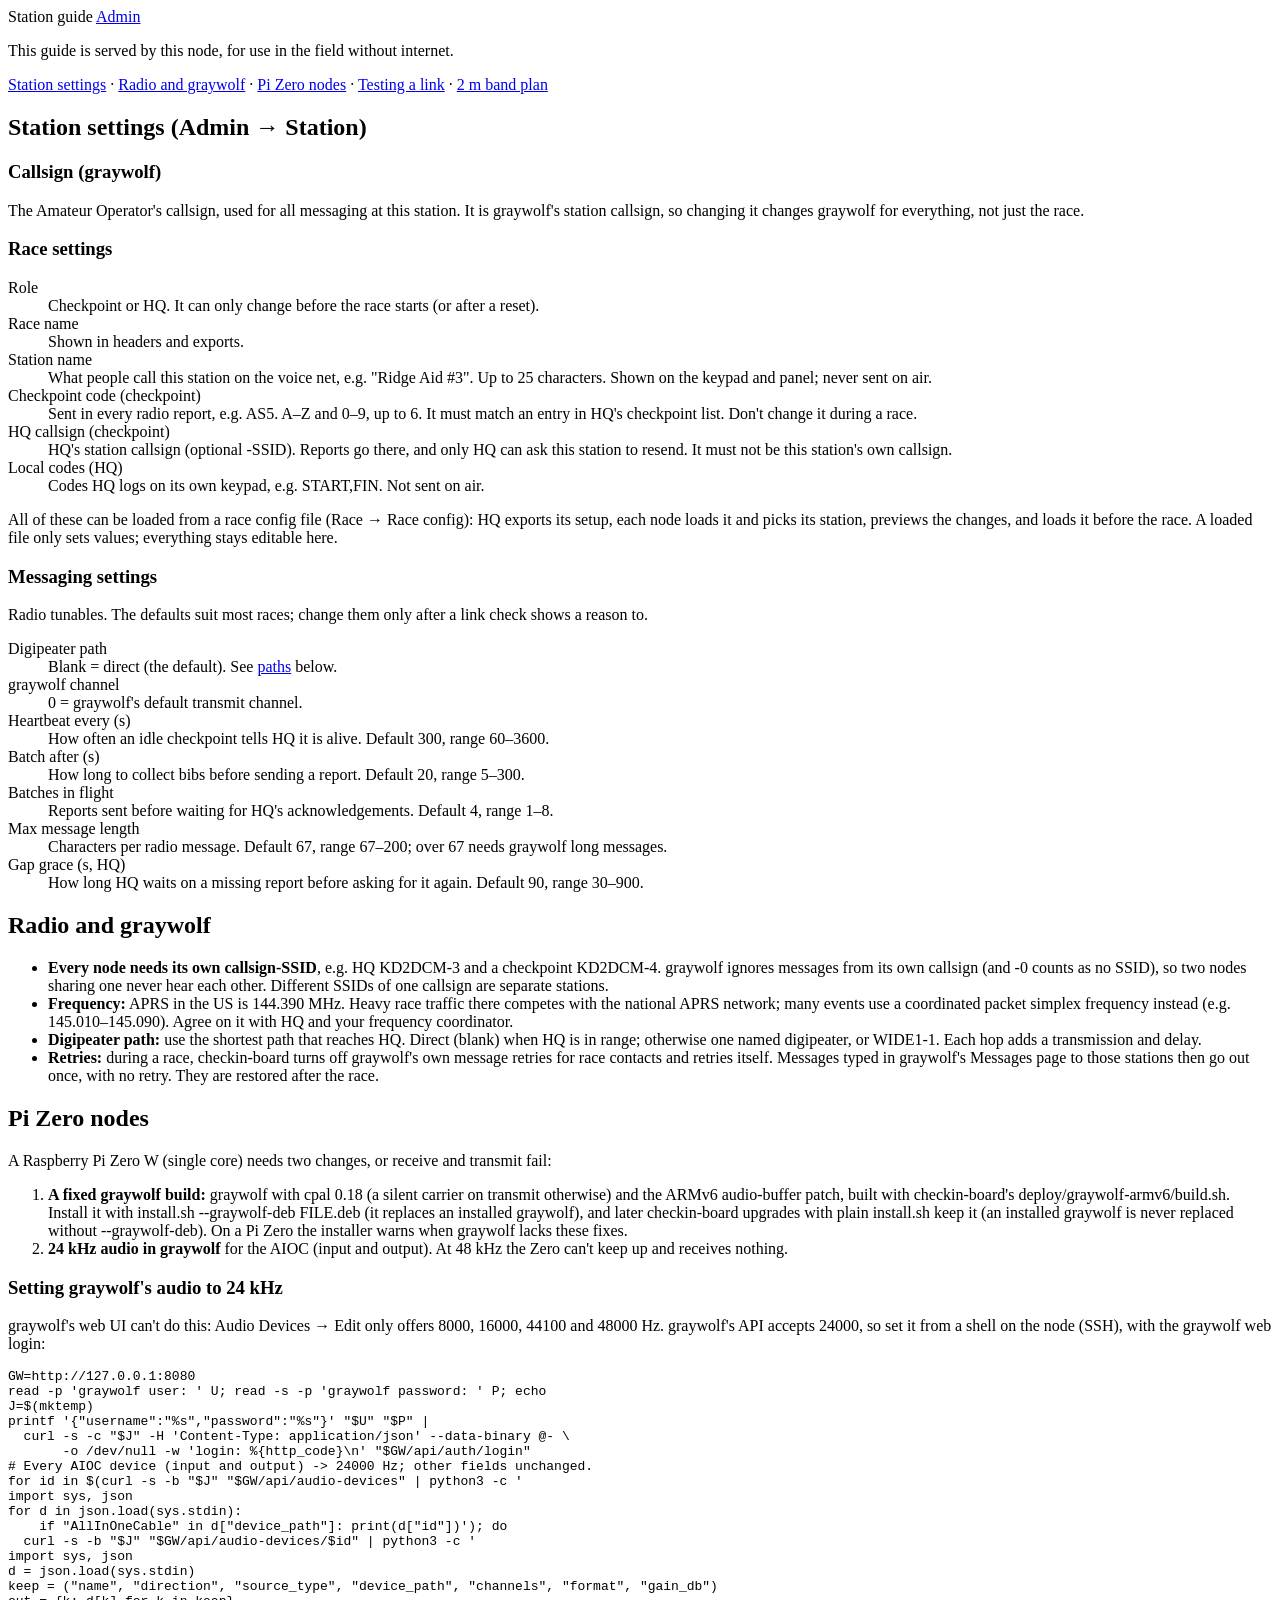
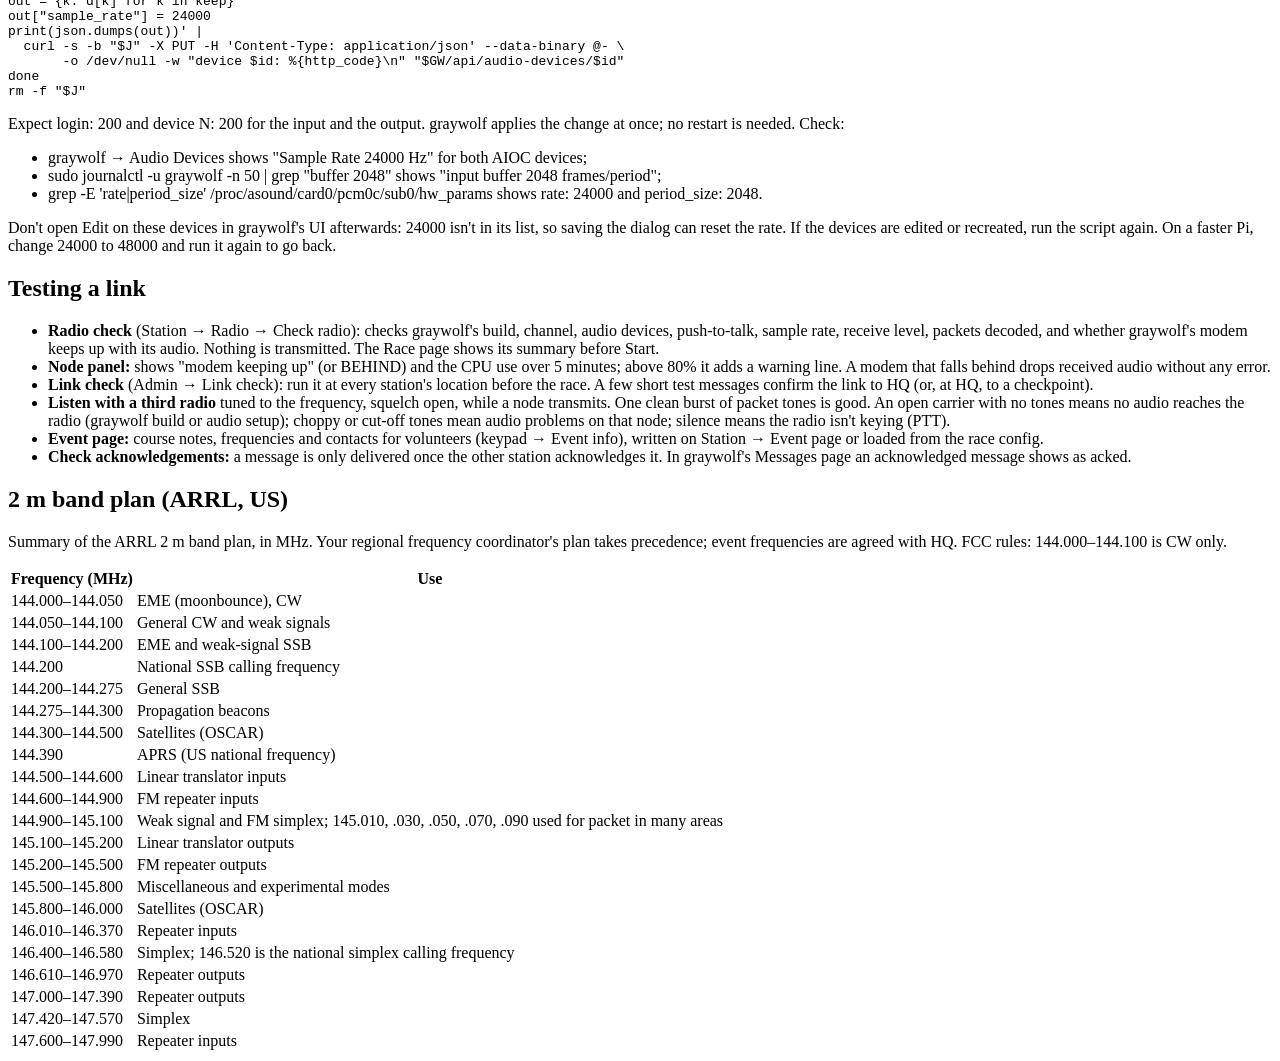
==== internal/web/guide/guide.html @ be9a05e0 "feat: phase 12a — race config files, event page, graywolf config One JSON file per race (docs/specs/" ====
<!doctype html>
<html lang="en">
<head>
<meta charset="utf-8">
<meta name="viewport" content="width=device-width, initial-scale=1">
<link rel="icon" href="/favicon.svg" type="image/svg+xml">
<title>Station guide · checkin-board</title>
<link rel="stylesheet" href="/css/app.css">
</head>
<body>
<header class="bar">
  <span class="title">Station guide</span>
  <span class="spacer"></span>
  <a href="/admin.html">Admin</a>
</header>
<main class="guide">
  <p class="muted">This guide is served by this node, for use in the field without internet.</p>
  <nav class="card">
    <a href="#settings">Station settings</a> ·
    <a href="#radio">Radio and graywolf</a> ·
    <a href="#pizero">Pi Zero nodes</a> ·
    <a href="#testing">Testing a link</a> ·
    <a href="#bandplan">2 m band plan</a>
  </nav>

  <section id="settings">
    <h2>Station settings (Admin → Station)</h2>
    <h3>Callsign (graywolf)</h3>
    <p>The Amateur Operator's callsign, used for all messaging at this station. It is graywolf's
      station callsign, so changing it changes graywolf for everything, not just the race.</p>
    <h3>Race settings</h3>
    <dl>
      <dt>Role</dt><dd>Checkpoint or HQ. It can only change before the race starts (or after a reset).</dd>
      <dt>Race name</dt><dd>Shown in headers and exports.</dd>
      <dt>Station name</dt><dd>What people call this station on the voice net, e.g. "Ridge Aid #3".
        Up to 25 characters. Shown on the keypad and panel; never sent on air.</dd>
      <dt>Checkpoint code (checkpoint)</dt><dd>Sent in every radio report, e.g. AS5. A–Z and 0–9, up to 6.
        It must match an entry in HQ's checkpoint list. Don't change it during a race.</dd>
      <dt>HQ callsign (checkpoint)</dt><dd>HQ's station callsign (optional -SSID). Reports go there, and only
        HQ can ask this station to resend. It must not be this station's own callsign.</dd>
      <dt>Local codes (HQ)</dt><dd>Codes HQ logs on its own keypad, e.g. START,FIN. Not sent on air.</dd>
    </dl>
    <p>All of these can be loaded from a race config file (Race → Race config): HQ exports its setup,
      each node loads it and picks its station, previews the changes, and loads it before the race. A
      loaded file only sets values; everything stays editable here.</p>
    <h3>Messaging settings</h3>
    <p>Radio tunables. The defaults suit most races; change them only after a link check shows a reason to.</p>
    <dl>
      <dt>Digipeater path</dt><dd>Blank = direct (the default). See <a href="#radio">paths</a> below.</dd>
      <dt>graywolf channel</dt><dd>0 = graywolf's default transmit channel.</dd>
      <dt>Heartbeat every (s)</dt><dd>How often an idle checkpoint tells HQ it is alive. Default 300, range 60–3600.</dd>
      <dt>Batch after (s)</dt><dd>How long to collect bibs before sending a report. Default 20, range 5–300.</dd>
      <dt>Batches in flight</dt><dd>Reports sent before waiting for HQ's acknowledgements. Default 4, range 1–8.</dd>
      <dt>Max message length</dt><dd>Characters per radio message. Default 67, range 67–200; over 67 needs graywolf long messages.</dd>
      <dt>Gap grace (s, HQ)</dt><dd>How long HQ waits on a missing report before asking for it again. Default 90, range 30–900.</dd>
    </dl>
  </section>

  <section id="radio">
    <h2>Radio and graywolf</h2>
    <ul>
      <li><strong>Every node needs its own callsign-SSID</strong>, e.g. HQ KD2DCM-3 and a checkpoint
        KD2DCM-4. graywolf ignores messages from its own callsign (and -0 counts as no SSID), so two
        nodes sharing one never hear each other. Different SSIDs of one callsign are separate stations.</li>
      <li><strong>Frequency:</strong> APRS in the US is 144.390 MHz. Heavy race traffic there competes with
        the national APRS network; many events use a coordinated packet simplex frequency instead
        (e.g. 145.010–145.090). Agree on it with HQ and your frequency coordinator.</li>
      <li><strong>Digipeater path:</strong> use the shortest path that reaches HQ. Direct (blank) when HQ is
        in range; otherwise one named digipeater, or WIDE1-1. Each hop adds a transmission and delay.</li>
      <li><strong>Retries:</strong> during a race, checkin-board turns off graywolf's own message retries for
        race contacts and retries itself. Messages typed in graywolf's Messages page to those stations
        then go out once, with no retry. They are restored after the race.</li>
    </ul>
  </section>

  <section id="pizero">
    <h2>Pi Zero nodes</h2>
    <p>A Raspberry Pi Zero W (single core) needs two changes, or receive and transmit fail:</p>
    <ol>
      <li><strong>A fixed graywolf build:</strong> graywolf with cpal 0.18 (a silent carrier on transmit
        otherwise) and the ARMv6 audio-buffer patch, built with checkin-board's
        <span class="mono">deploy/graywolf-armv6/build.sh</span>. Install it with
        <span class="mono">install.sh --graywolf-deb FILE.deb</span> (it replaces an installed graywolf),
        and later checkin-board upgrades with plain <span class="mono">install.sh</span> keep it (an installed
        graywolf is never replaced without <span class="mono">--graywolf-deb</span>). On a Pi Zero the installer
        warns when graywolf lacks these fixes.</li>
      <li><strong>24 kHz audio in graywolf</strong> for the AIOC (input and output). At 48 kHz the Zero
        can't keep up and receives nothing.</li>
    </ol>
    <h3>Setting graywolf's audio to 24 kHz</h3>
    <p>graywolf's web UI can't do this: Audio Devices → Edit only offers 8000, 16000, 44100 and 48000 Hz.
      graywolf's API accepts 24000, so set it from a shell on the node (SSH), with the graywolf web login:</p>
    <pre class="mono">GW=http://127.0.0.1:8080
read -p &#x27;graywolf user: &#x27; U; read -s -p &#x27;graywolf password: &#x27; P; echo
J=$(mktemp)
printf &#x27;{&quot;username&quot;:&quot;%s&quot;,&quot;password&quot;:&quot;%s&quot;}&#x27; &quot;$U&quot; &quot;$P&quot; |
  curl -s -c &quot;$J&quot; -H &#x27;Content-Type: application/json&#x27; --data-binary @- \
       -o /dev/null -w &#x27;login: %{http_code}\n&#x27; &quot;$GW/api/auth/login&quot;
# Every AIOC device (input and output) -&gt; 24000 Hz; other fields unchanged.
for id in $(curl -s -b &quot;$J&quot; &quot;$GW/api/audio-devices&quot; | python3 -c &#x27;
import sys, json
for d in json.load(sys.stdin):
    if &quot;AllInOneCable&quot; in d[&quot;device_path&quot;]: print(d[&quot;id&quot;])&#x27;); do
  curl -s -b &quot;$J&quot; &quot;$GW/api/audio-devices/$id&quot; | python3 -c &#x27;
import sys, json
d = json.load(sys.stdin)
keep = (&quot;name&quot;, &quot;direction&quot;, &quot;source_type&quot;, &quot;device_path&quot;, &quot;channels&quot;, &quot;format&quot;, &quot;gain_db&quot;)
out = {k: d[k] for k in keep}
out[&quot;sample_rate&quot;] = 24000
print(json.dumps(out))&#x27; |
  curl -s -b &quot;$J&quot; -X PUT -H &#x27;Content-Type: application/json&#x27; --data-binary @- \
       -o /dev/null -w &quot;device $id: %{http_code}\n&quot; &quot;$GW/api/audio-devices/$id&quot;
done
rm -f &quot;$J&quot;</pre>
    <p>Expect <span class="mono">login: 200</span> and <span class="mono">device N: 200</span> for the input
      and the output. graywolf applies the change at once; no restart is needed. Check:</p>
    <ul>
      <li>graywolf → Audio Devices shows "Sample Rate 24000 Hz" for both AIOC devices;</li>
      <li><span class="mono">sudo journalctl -u graywolf -n 50 | grep "buffer 2048"</span> shows
        "input buffer 2048 frames/period";</li>
      <li><span class="mono">grep -E 'rate|period_size' /proc/asound/card0/pcm0c/sub0/hw_params</span> shows
        <span class="mono">rate: 24000</span> and <span class="mono">period_size: 2048</span>.</li>
    </ul>
    <p class="banner warn">Don't open Edit on these devices in graywolf's UI afterwards: 24000 isn't in its
      list, so saving the dialog can reset the rate. If the devices are edited or recreated, run the
      script again. On a faster Pi, change 24000 to 48000 and run it again to go back.</p>
  </section>

  <section id="testing">
    <h2>Testing a link</h2>
    <ul>
      <li><strong>Radio check</strong> (Station → Radio → Check radio): checks graywolf's build, channel,
        audio devices, push-to-talk, sample rate, receive level, packets decoded, and whether graywolf's
        modem keeps up with its audio. Nothing is transmitted. The Race page shows its summary before Start.</li>
      <li><strong>Node panel:</strong> shows "modem keeping up" (or BEHIND) and the CPU use over 5
        minutes; above 80% it adds a warning line. A modem that falls behind drops received audio
        without any error.</li>
      <li><strong>Link check</strong> (Admin → Link check): run it at every station's location before the
        race. A few short test messages confirm the link to HQ (or, at HQ, to a checkpoint).</li>
      <li><strong>Listen with a third radio</strong> tuned to the frequency, squelch open, while a node
        transmits. One clean burst of packet tones is good. An open carrier with no tones means no
        audio reaches the radio (graywolf build or audio setup); choppy or cut-off tones mean audio
        problems on that node; silence means the radio isn't keying (PTT).</li>
      <li><strong>Event page:</strong> course notes, frequencies and contacts for volunteers (keypad →
        Event info), written on Station → Event page or loaded from the race config.</li>
      <li><strong>Check acknowledgements:</strong> a message is only delivered once the other station
        acknowledges it. In graywolf's Messages page an acknowledged message shows as acked.</li>
    </ul>
  </section>

  <section id="bandplan">
    <h2>2 m band plan (ARRL, US)</h2>
    <p class="muted">Summary of the ARRL 2 m band plan, in MHz. Your regional frequency coordinator's plan
      takes precedence; event frequencies are agreed with HQ. FCC rules: 144.000–144.100 is CW only.</p>
    <div class="scroll">
    <table>
      <thead><tr><th>Frequency (MHz)</th><th>Use</th></tr></thead>
      <tbody>
        <tr><td class="mono">144.000–144.050</td><td>EME (moonbounce), CW</td></tr>
        <tr><td class="mono">144.050–144.100</td><td>General CW and weak signals</td></tr>
        <tr><td class="mono">144.100–144.200</td><td>EME and weak-signal SSB</td></tr>
        <tr><td class="mono">144.200</td><td>National SSB calling frequency</td></tr>
        <tr><td class="mono">144.200–144.275</td><td>General SSB</td></tr>
        <tr><td class="mono">144.275–144.300</td><td>Propagation beacons</td></tr>
        <tr><td class="mono">144.300–144.500</td><td>Satellites (OSCAR)</td></tr>
        <tr><td class="mono">144.390</td><td>APRS (US national frequency)</td></tr>
        <tr><td class="mono">144.500–144.600</td><td>Linear translator inputs</td></tr>
        <tr><td class="mono">144.600–144.900</td><td>FM repeater inputs</td></tr>
        <tr><td class="mono">144.900–145.100</td><td>Weak signal and FM simplex; 145.010, .030, .050, .070, .090 used for packet in many areas</td></tr>
        <tr><td class="mono">145.100–145.200</td><td>Linear translator outputs</td></tr>
        <tr><td class="mono">145.200–145.500</td><td>FM repeater outputs</td></tr>
        <tr><td class="mono">145.500–145.800</td><td>Miscellaneous and experimental modes</td></tr>
        <tr><td class="mono">145.800–146.000</td><td>Satellites (OSCAR)</td></tr>
        <tr><td class="mono">146.010–146.370</td><td>Repeater inputs</td></tr>
        <tr><td class="mono">146.400–146.580</td><td>Simplex; 146.520 is the national simplex calling frequency</td></tr>
        <tr><td class="mono">146.610–146.970</td><td>Repeater outputs</td></tr>
        <tr><td class="mono">147.000–147.390</td><td>Repeater outputs</td></tr>
        <tr><td class="mono">147.420–147.570</td><td>Simplex</td></tr>
        <tr><td class="mono">147.600–147.990</td><td>Repeater inputs</td></tr>
      </tbody>
    </table>
    </div>
  </section>
</main>
</body>
</html>
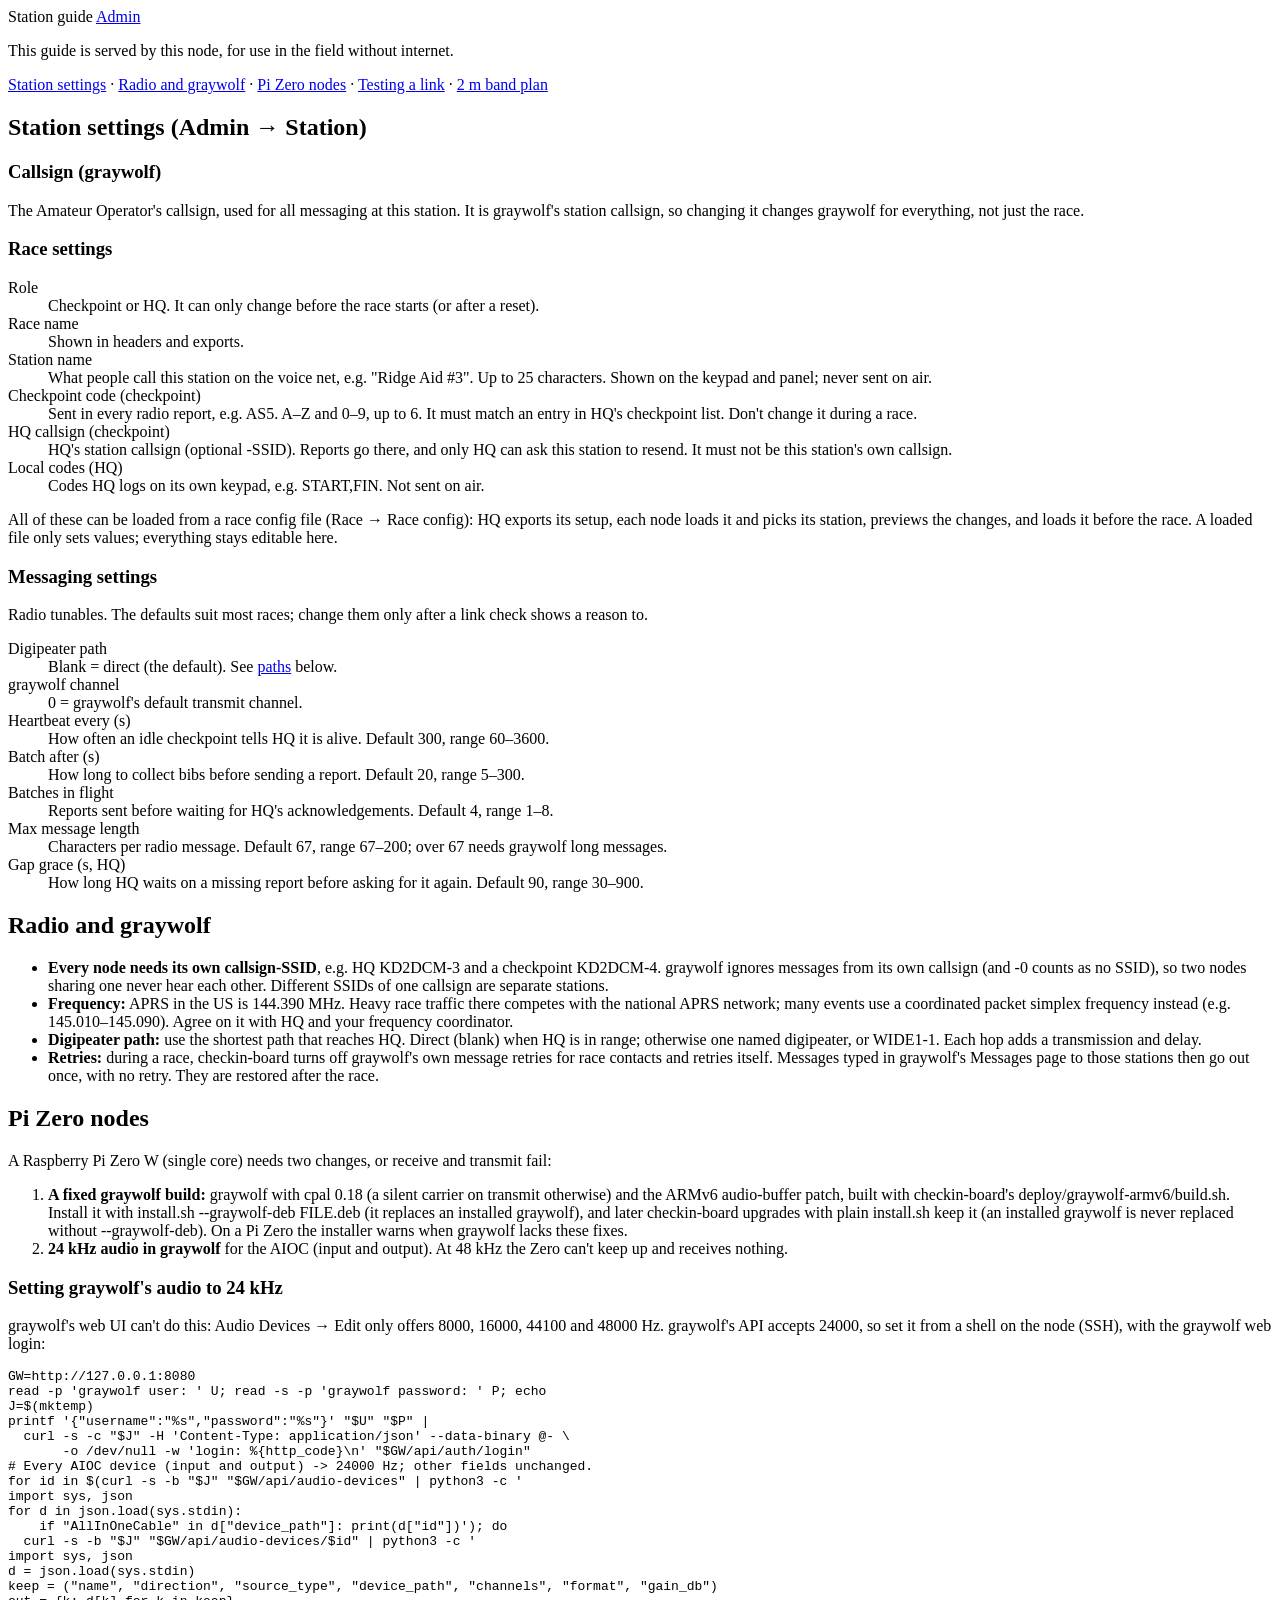
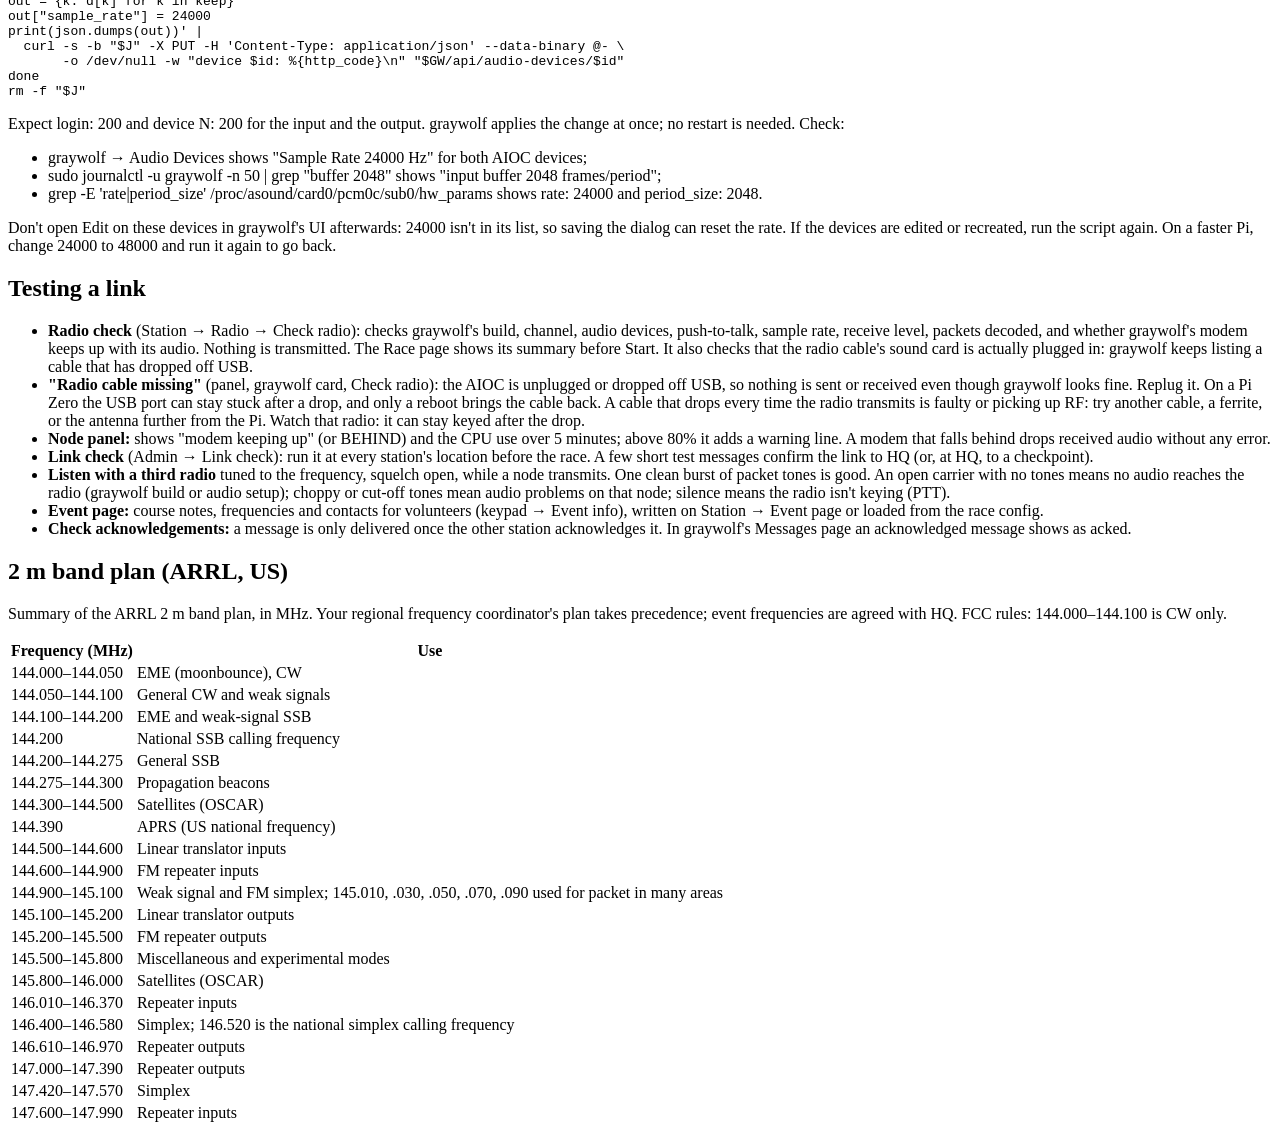
==== commit c8996430: "fix: radio check detects a missing radio cable Field test 2026-10-11: 10.0.1.183's AIOC dropped off " ====
--- a/internal/web/guide/guide.html
+++ b/internal/web/guide/guide.html
@@ -131,7 +131,14 @@
     <ul>
       <li><strong>Radio check</strong> (Station → Radio → Check radio): checks graywolf's build, channel,
         audio devices, push-to-talk, sample rate, receive level, packets decoded, and whether graywolf's
-        modem keeps up with its audio. Nothing is transmitted. The Race page shows its summary before Start.</li>
+        modem keeps up with its audio. Nothing is transmitted. The Race page shows its summary before Start.
+        It also checks that the radio cable's sound card is actually plugged in: graywolf keeps listing a
+        cable that has dropped off USB.</li>
+      <li><strong>"Radio cable missing"</strong> (panel, graywolf card, Check radio): the AIOC is unplugged
+        or dropped off USB, so nothing is sent or received even though graywolf looks fine. Replug it. On a
+        Pi Zero the USB port can stay stuck after a drop, and only a reboot brings the cable back. A cable
+        that drops every time the radio transmits is faulty or picking up RF: try another cable, a ferrite,
+        or the antenna further from the Pi. Watch that radio: it can stay keyed after the drop.</li>
       <li><strong>Node panel:</strong> shows "modem keeping up" (or BEHIND) and the CPU use over 5
         minutes; above 80% it adds a warning line. A modem that falls behind drops received audio
         without any error.</li>
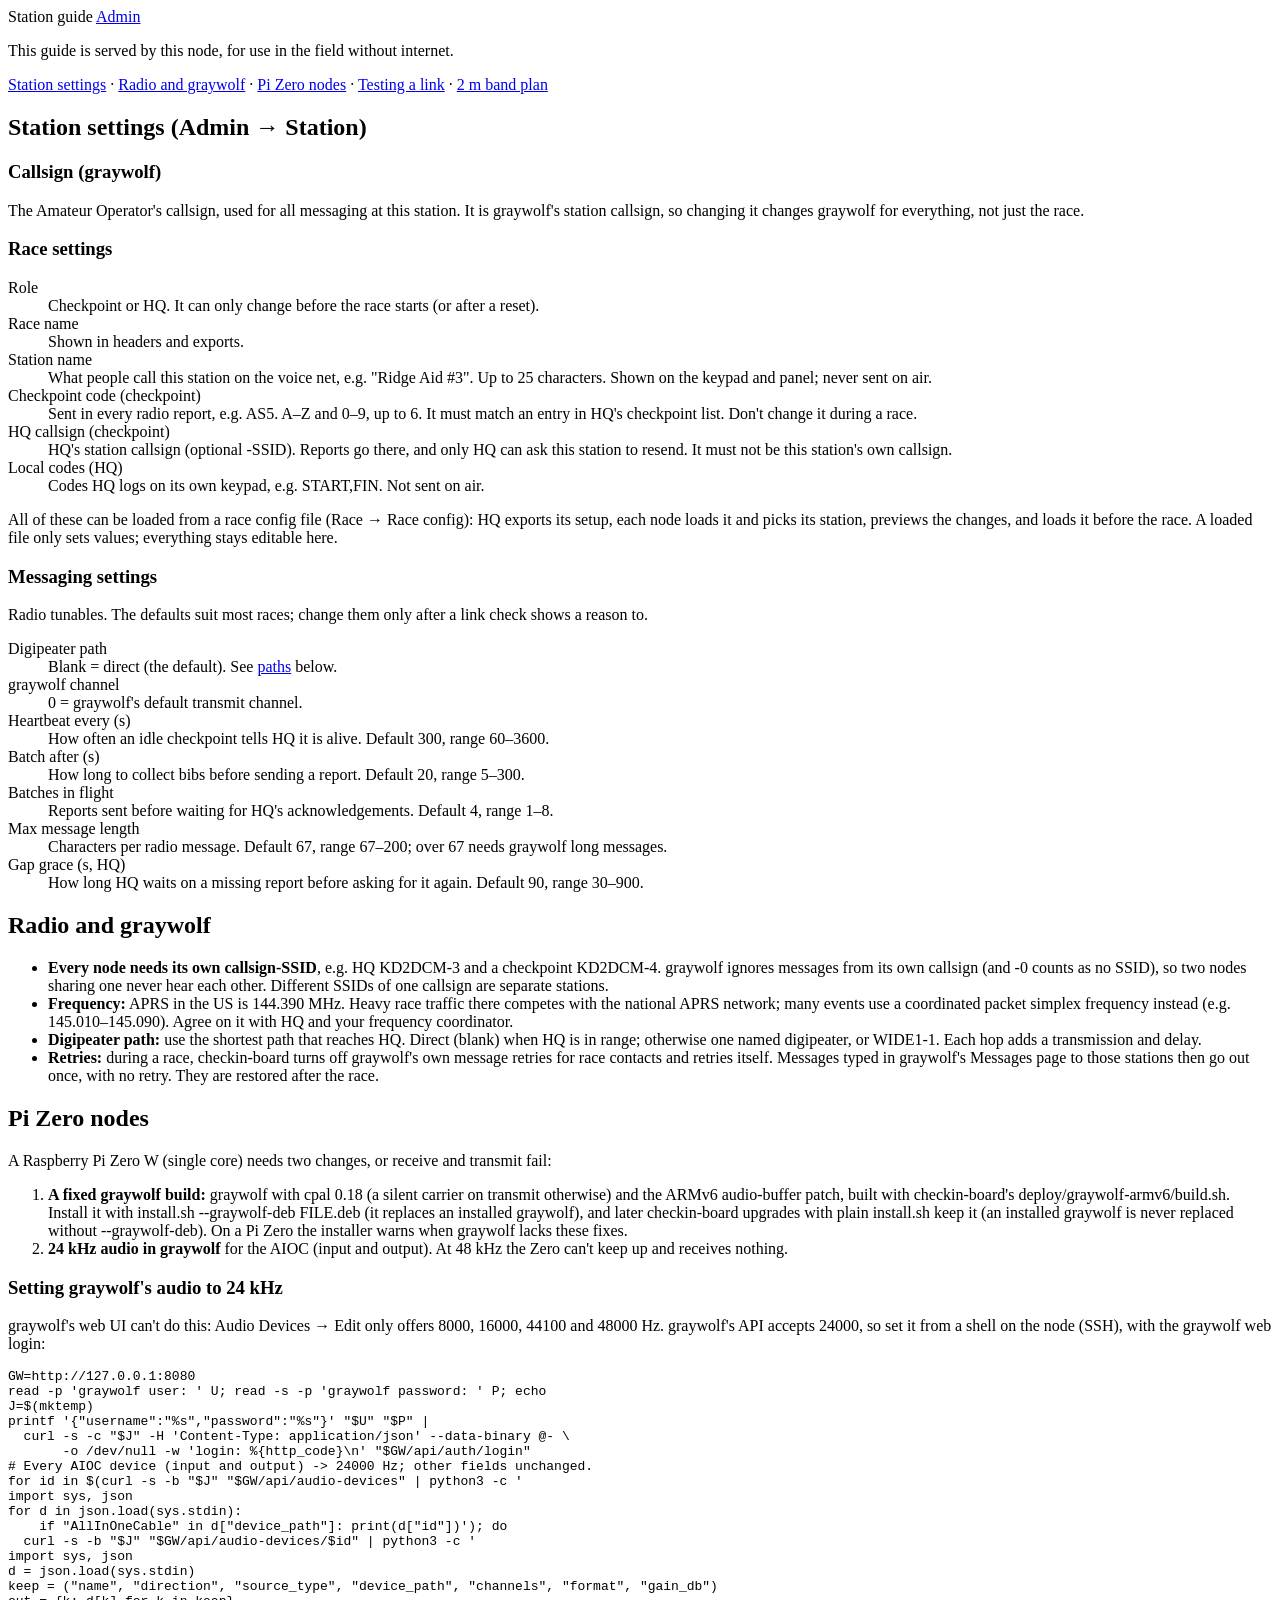
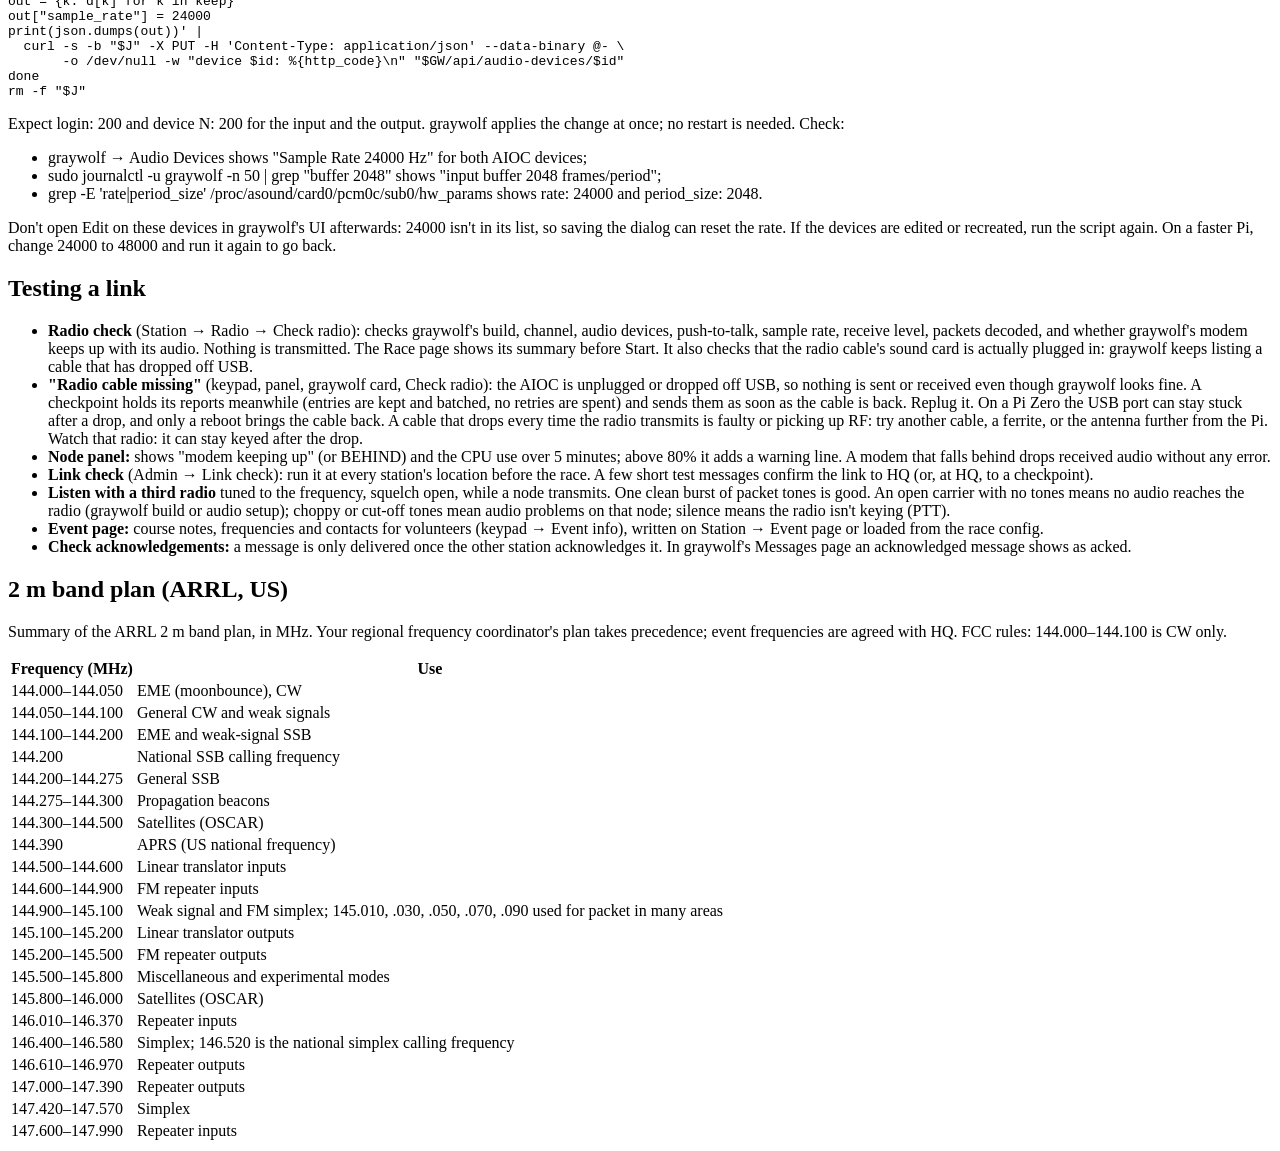
==== commit 83910771: "feat: hold checkpoint reports while the radio cable is missing Field test 2026-10-11: with 10.0.1.18" ====
--- a/internal/web/guide/guide.html
+++ b/internal/web/guide/guide.html
@@ -134,8 +134,10 @@
         modem keeps up with its audio. Nothing is transmitted. The Race page shows its summary before Start.
         It also checks that the radio cable's sound card is actually plugged in: graywolf keeps listing a
         cable that has dropped off USB.</li>
-      <li><strong>"Radio cable missing"</strong> (panel, graywolf card, Check radio): the AIOC is unplugged
-        or dropped off USB, so nothing is sent or received even though graywolf looks fine. Replug it. On a
+      <li><strong>"Radio cable missing"</strong> (keypad, panel, graywolf card, Check radio): the AIOC is
+        unplugged or dropped off USB, so nothing is sent or received even though graywolf looks fine. A
+        checkpoint holds its reports meanwhile (entries are kept and batched, no retries are spent) and sends
+        them as soon as the cable is back. Replug it. On a
         Pi Zero the USB port can stay stuck after a drop, and only a reboot brings the cable back. A cable
         that drops every time the radio transmits is faulty or picking up RF: try another cable, a ferrite,
         or the antenna further from the Pi. Watch that radio: it can stay keyed after the drop.</li>
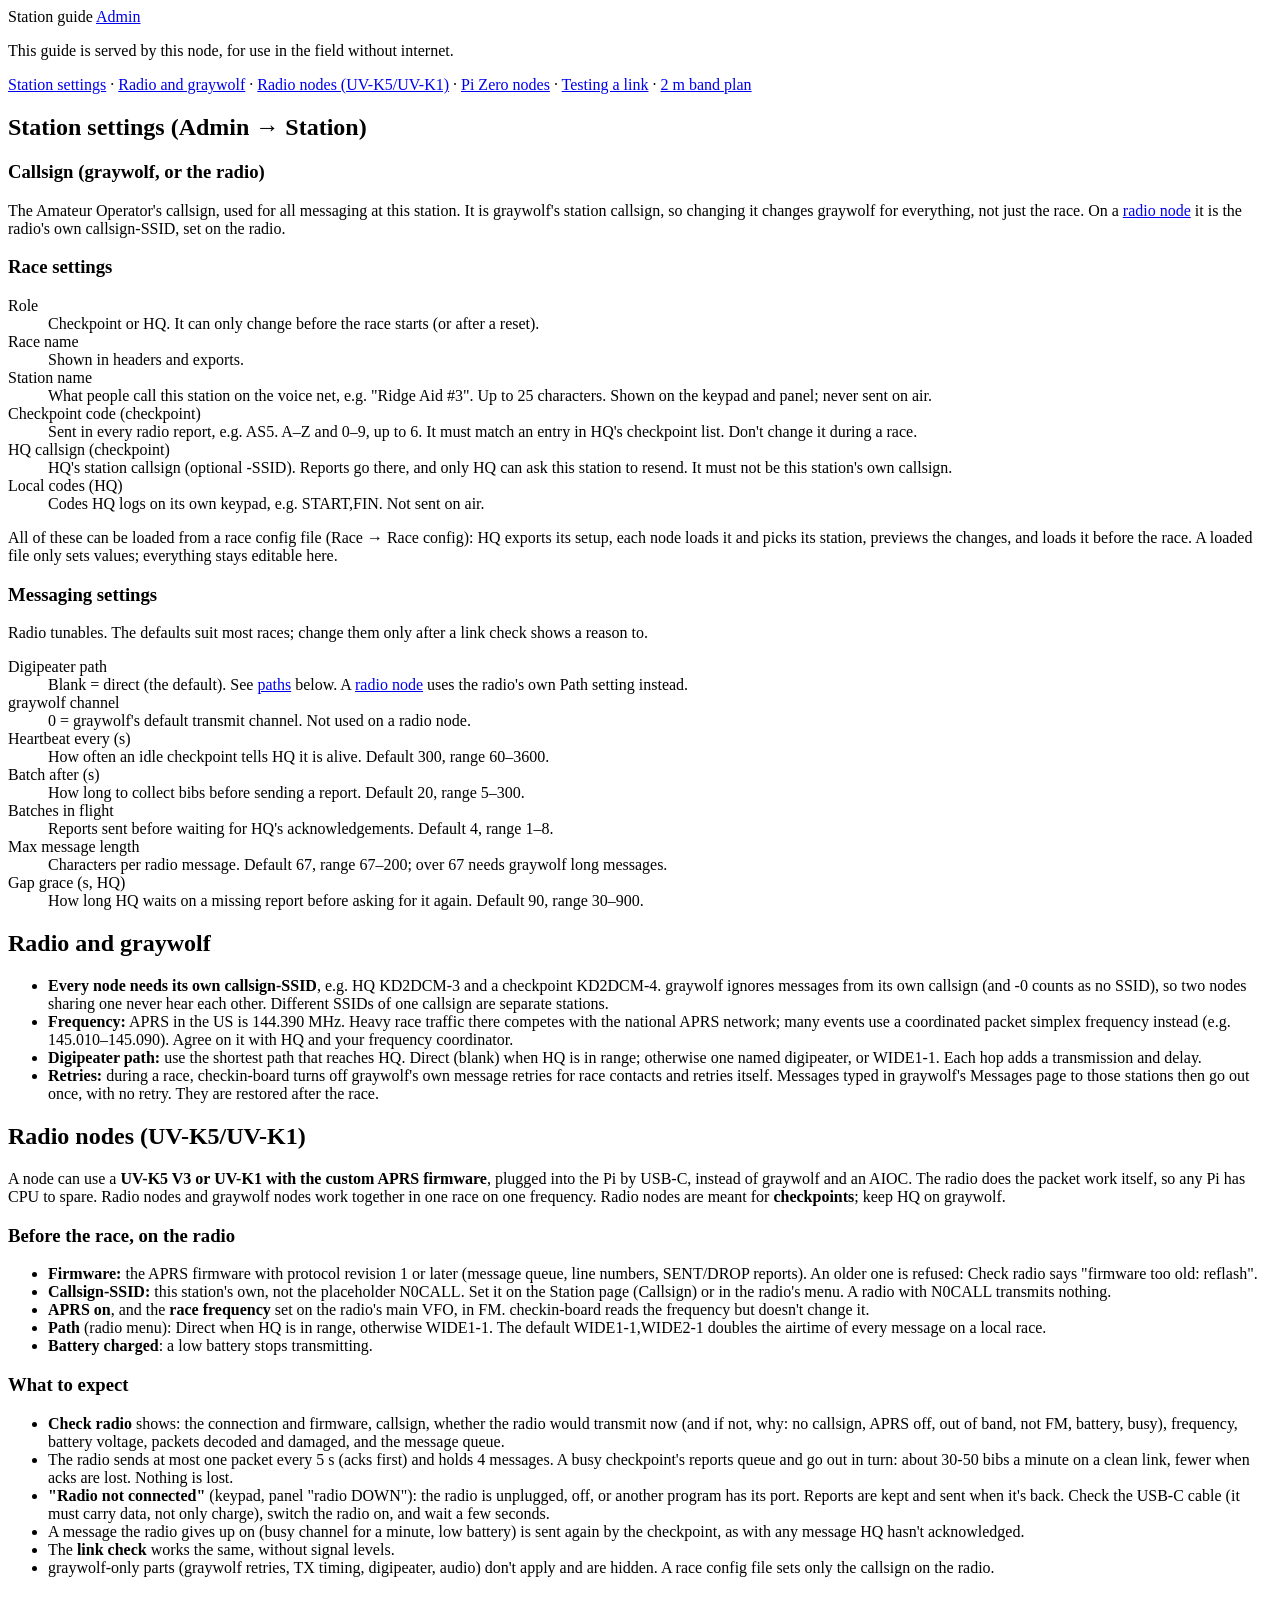
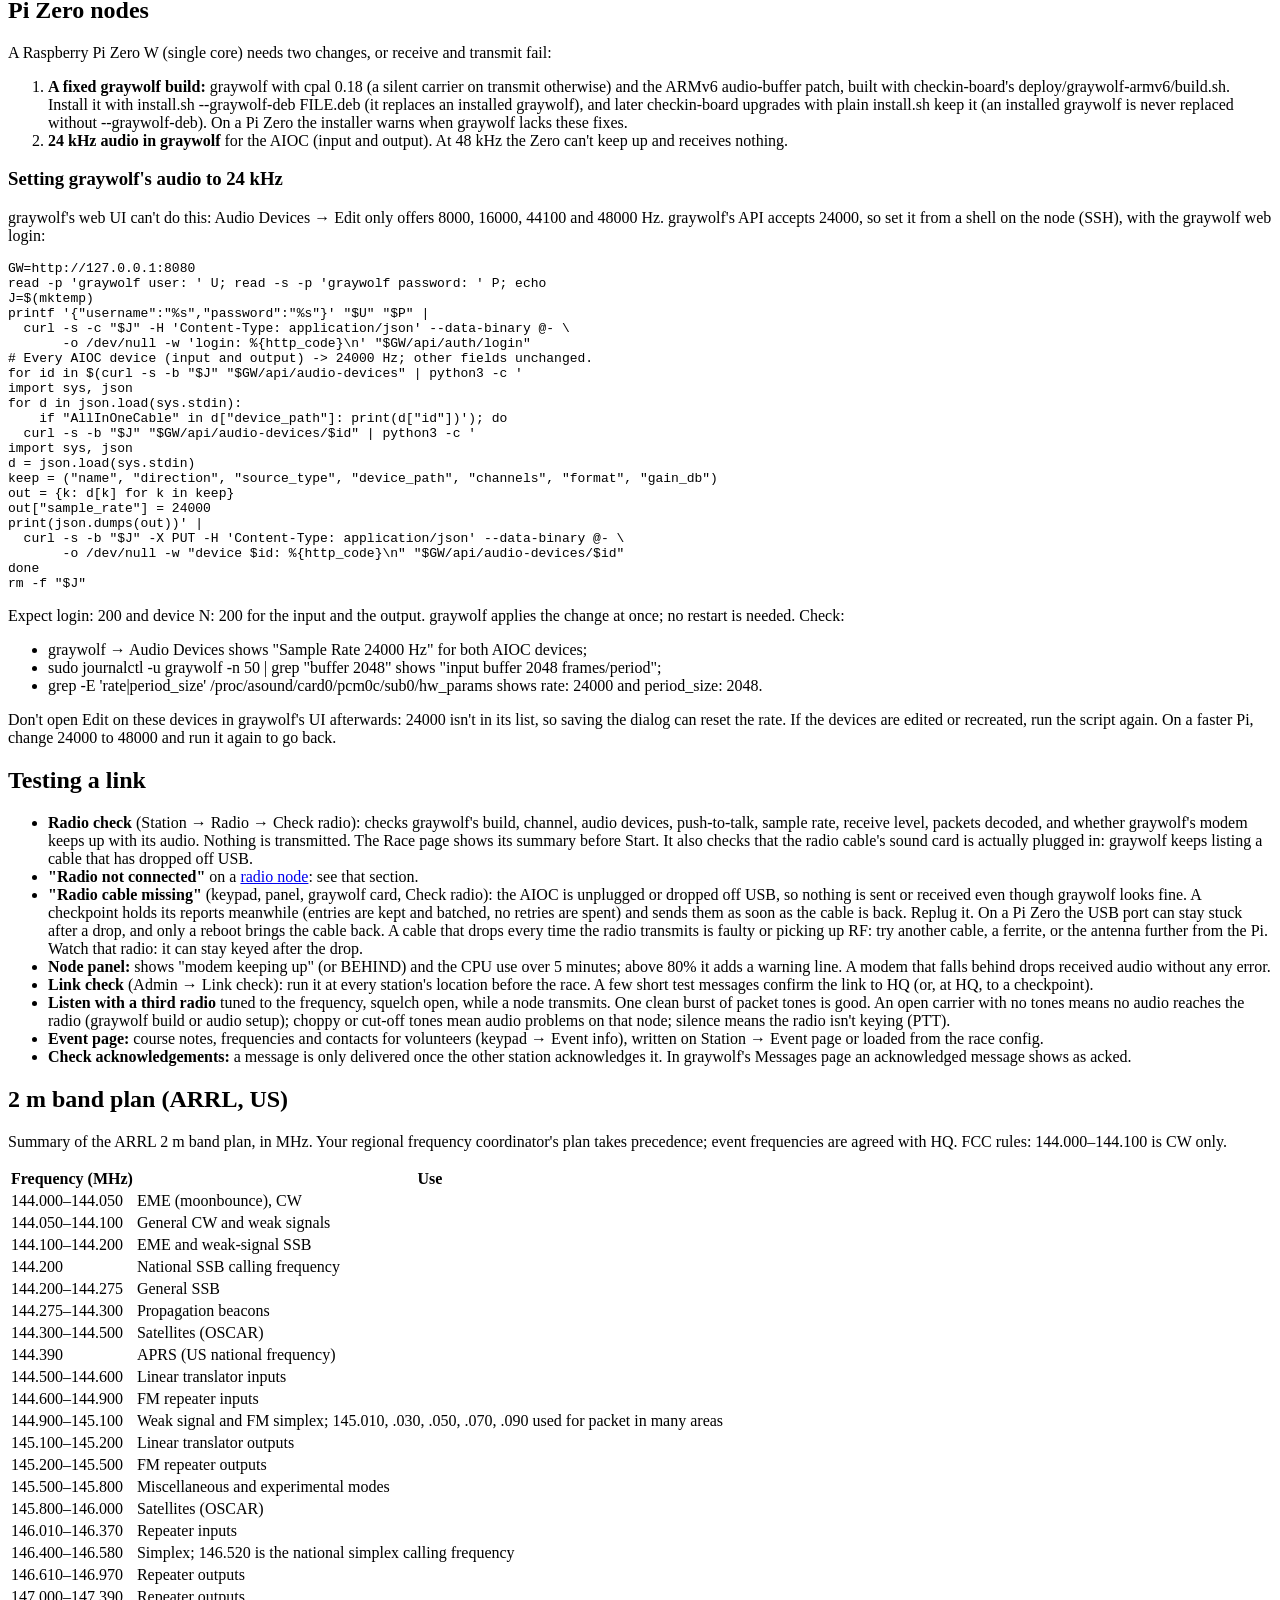
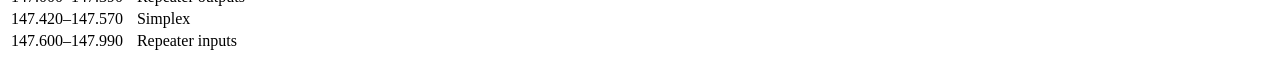
==== commit 5bfd38f2: "docs: radio nodes (UV-K5/UV-K1) in every guide; stationsetup backend column - Station guide (on the " ====
--- a/internal/web/guide/guide.html
+++ b/internal/web/guide/guide.html
@@ -18,6 +18,7 @@
   <nav class="card">
     <a href="#settings">Station settings</a> ·
     <a href="#radio">Radio and graywolf</a> ·
+    <a href="#uvk5">Radio nodes (UV-K5/UV-K1)</a> ·
     <a href="#pizero">Pi Zero nodes</a> ·
     <a href="#testing">Testing a link</a> ·
     <a href="#bandplan">2 m band plan</a>
@@ -25,9 +26,10 @@
 
   <section id="settings">
     <h2>Station settings (Admin → Station)</h2>
-    <h3>Callsign (graywolf)</h3>
+    <h3>Callsign (graywolf, or the radio)</h3>
     <p>The Amateur Operator's callsign, used for all messaging at this station. It is graywolf's
-      station callsign, so changing it changes graywolf for everything, not just the race.</p>
+      station callsign, so changing it changes graywolf for everything, not just the race. On a
+      <a href="#uvk5">radio node</a> it is the radio's own callsign-SSID, set on the radio.</p>
     <h3>Race settings</h3>
     <dl>
       <dt>Role</dt><dd>Checkpoint or HQ. It can only change before the race starts (or after a reset).</dd>
@@ -46,8 +48,9 @@
     <h3>Messaging settings</h3>
     <p>Radio tunables. The defaults suit most races; change them only after a link check shows a reason to.</p>
     <dl>
-      <dt>Digipeater path</dt><dd>Blank = direct (the default). See <a href="#radio">paths</a> below.</dd>
-      <dt>graywolf channel</dt><dd>0 = graywolf's default transmit channel.</dd>
+      <dt>Digipeater path</dt><dd>Blank = direct (the default). See <a href="#radio">paths</a> below. A
+        <a href="#uvk5">radio node</a> uses the radio's own Path setting instead.</dd>
+      <dt>graywolf channel</dt><dd>0 = graywolf's default transmit channel. Not used on a radio node.</dd>
       <dt>Heartbeat every (s)</dt><dd>How often an idle checkpoint tells HQ it is alive. Default 300, range 60–3600.</dd>
       <dt>Batch after (s)</dt><dd>How long to collect bibs before sending a report. Default 20, range 5–300.</dd>
       <dt>Batches in flight</dt><dd>Reports sent before waiting for HQ's acknowledgements. Default 4, range 1–8.</dd>
@@ -70,6 +73,43 @@
       <li><strong>Retries:</strong> during a race, checkin-board turns off graywolf's own message retries for
         race contacts and retries itself. Messages typed in graywolf's Messages page to those stations
         then go out once, with no retry. They are restored after the race.</li>
+    </ul>
+  </section>
+
+  <section id="uvk5">
+    <h2>Radio nodes (UV-K5/UV-K1)</h2>
+    <p>A node can use a <strong>UV-K5 V3 or UV-K1 with the custom APRS firmware</strong>, plugged into the Pi by
+      USB-C, instead of graywolf and an AIOC. The radio does the packet work itself, so any Pi has CPU to spare.
+      Radio nodes and graywolf nodes work together in one race on one frequency. Radio nodes are meant for
+      <strong>checkpoints</strong>; keep HQ on graywolf.</p>
+    <h3>Before the race, on the radio</h3>
+    <ul>
+      <li><strong>Firmware:</strong> the APRS firmware with protocol revision 1 or later (message queue, line
+        numbers, SENT/DROP reports). An older one is refused: Check radio says "firmware too old: reflash".</li>
+      <li><strong>Callsign-SSID:</strong> this station's own, not the placeholder N0CALL. Set it on the Station
+        page (Callsign) or in the radio's menu. A radio with N0CALL transmits nothing.</li>
+      <li><strong>APRS on</strong>, and the <strong>race frequency</strong> set on the radio's main VFO, in FM.
+        checkin-board reads the frequency but doesn't change it.</li>
+      <li><strong>Path</strong> (radio menu): Direct when HQ is in range, otherwise WIDE1-1. The default
+        WIDE1-1,WIDE2-1 doubles the airtime of every message on a local race.</li>
+      <li><strong>Battery charged</strong>: a low battery stops transmitting.</li>
+    </ul>
+    <h3>What to expect</h3>
+    <ul>
+      <li><strong>Check radio</strong> shows: the connection and firmware, callsign, whether the radio would
+        transmit now (and if not, why: no callsign, APRS off, out of band, not FM, battery, busy), frequency,
+        battery voltage, packets decoded and damaged, and the message queue.</li>
+      <li>The radio sends at most one packet every 5 s (acks first) and holds 4 messages. A busy checkpoint's
+        reports queue and go out in turn: about 30-50 bibs a minute on a clean link, fewer when acks are lost.
+        Nothing is lost.</li>
+      <li><strong>"Radio not connected"</strong> (keypad, panel "radio DOWN"): the radio is unplugged, off, or
+        another program has its port. Reports are kept and sent when it's back. Check the USB-C cable (it must
+        carry data, not only charge), switch the radio on, and wait a few seconds.</li>
+      <li>A message the radio gives up on (busy channel for a minute, low battery) is sent again by the
+        checkpoint, as with any message HQ hasn't acknowledged.</li>
+      <li>The <strong>link check</strong> works the same, without signal levels.</li>
+      <li>graywolf-only parts (graywolf retries, TX timing, digipeater, audio) don't apply and are hidden. A race
+        config file sets only the callsign on the radio.</li>
     </ul>
   </section>
 
@@ -134,6 +174,7 @@
         modem keeps up with its audio. Nothing is transmitted. The Race page shows its summary before Start.
         It also checks that the radio cable's sound card is actually plugged in: graywolf keeps listing a
         cable that has dropped off USB.</li>
+      <li><strong>"Radio not connected"</strong> on a <a href="#uvk5">radio node</a>: see that section.</li>
       <li><strong>"Radio cable missing"</strong> (keypad, panel, graywolf card, Check radio): the AIOC is
         unplugged or dropped off USB, so nothing is sent or received even though graywolf looks fine. A
         checkpoint holds its reports meanwhile (entries are kept and batched, no retries are spent) and sends
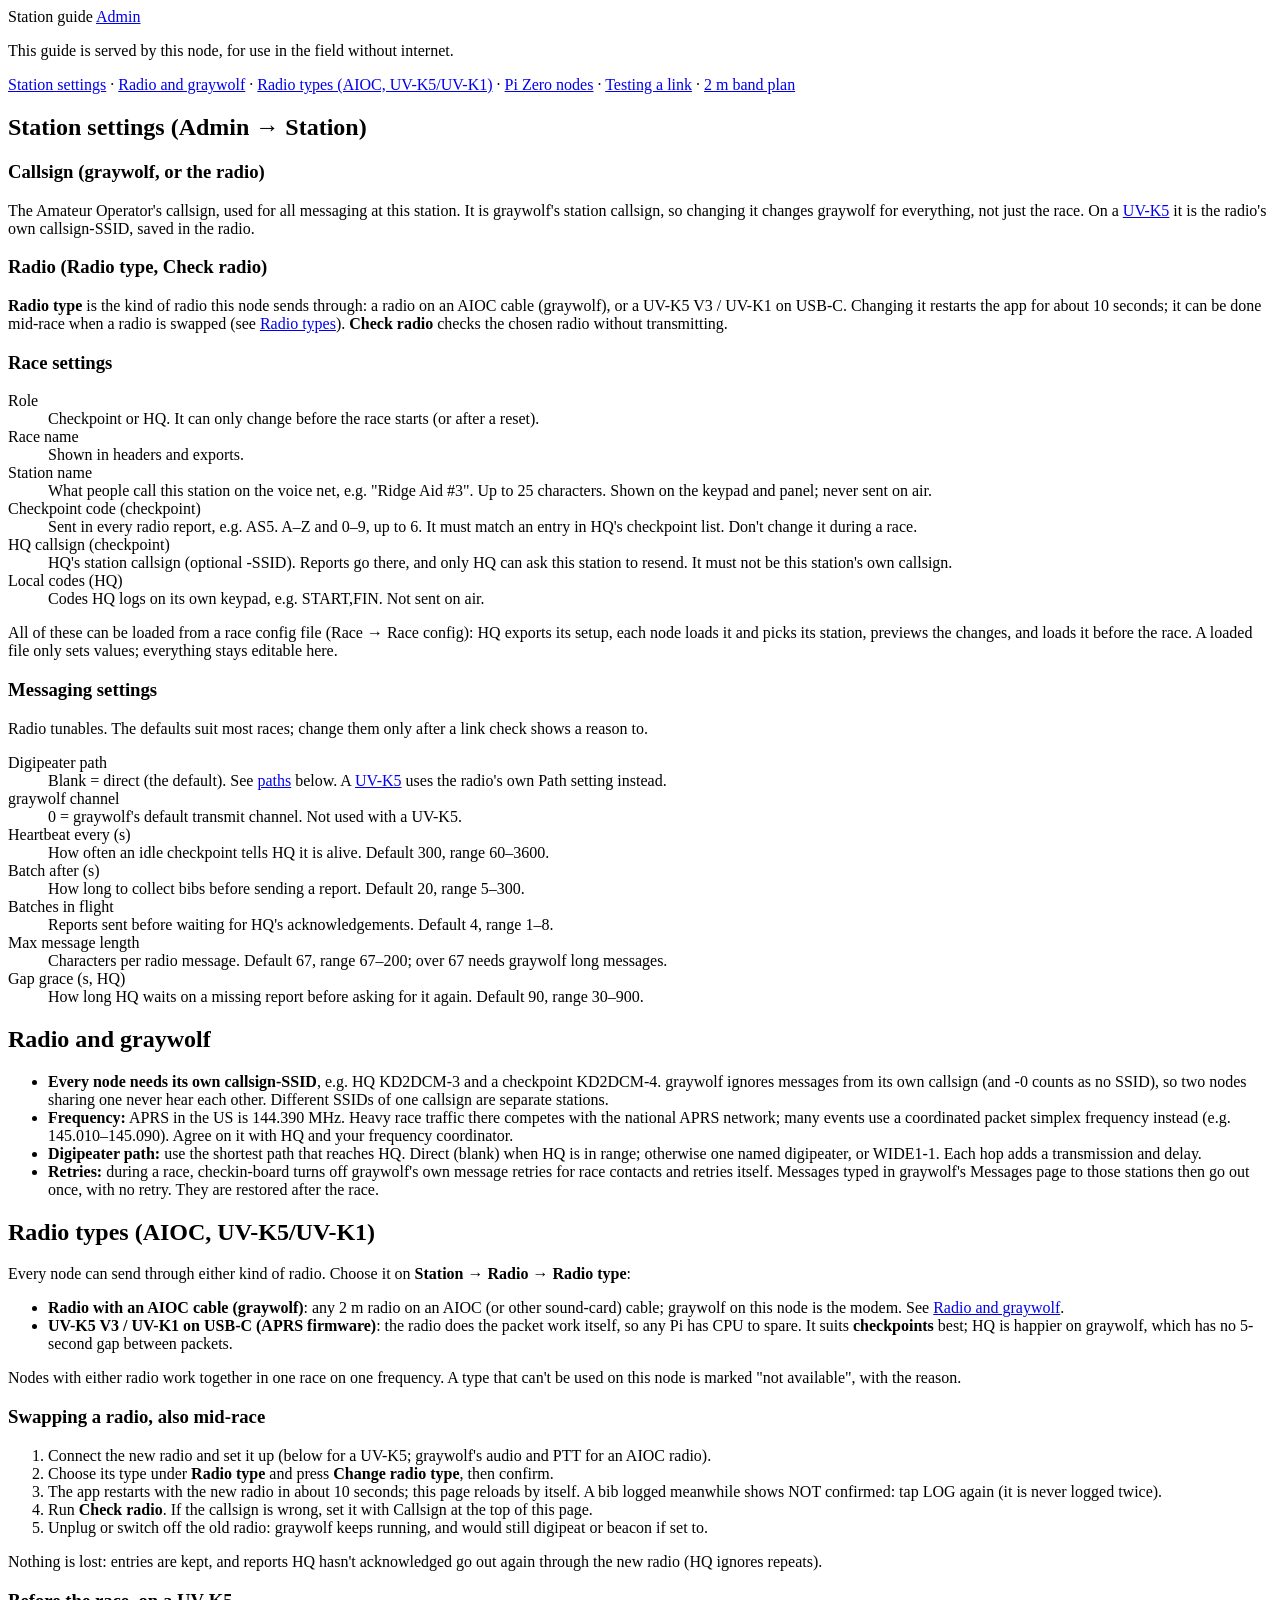
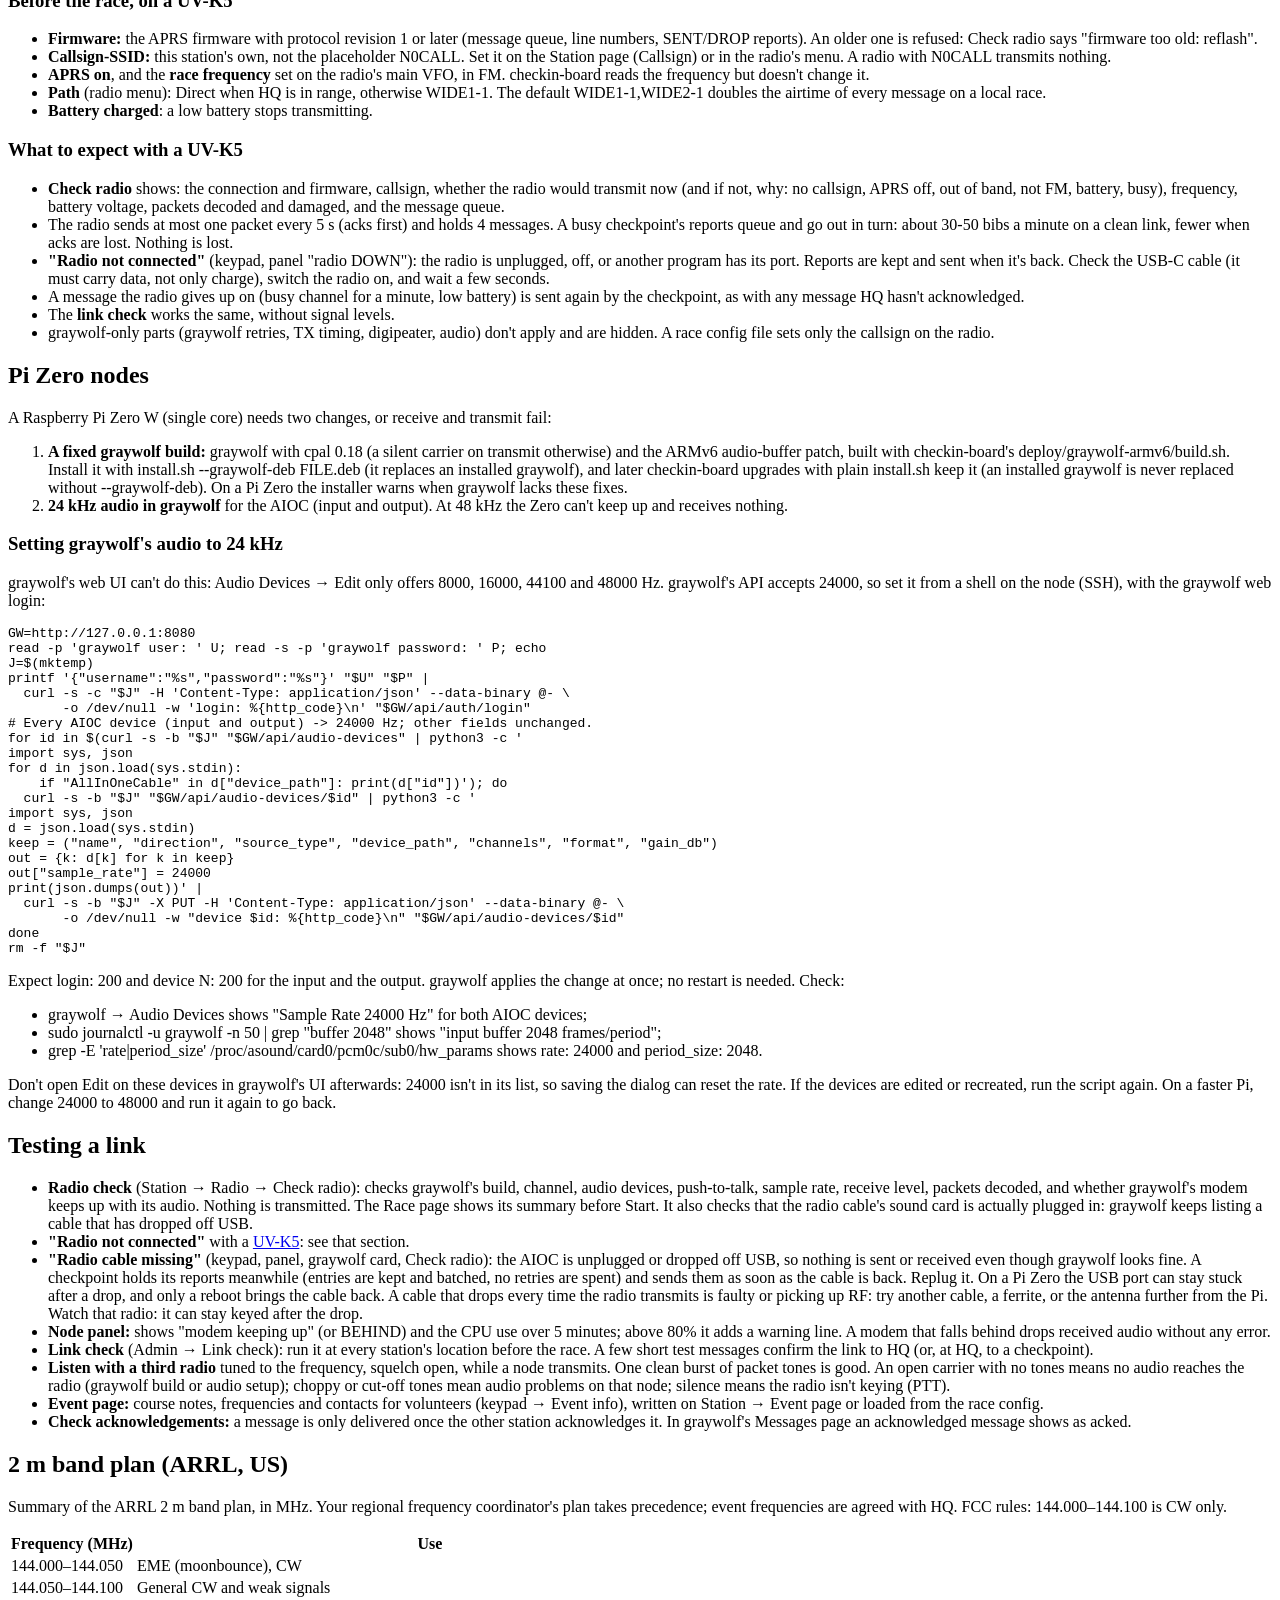
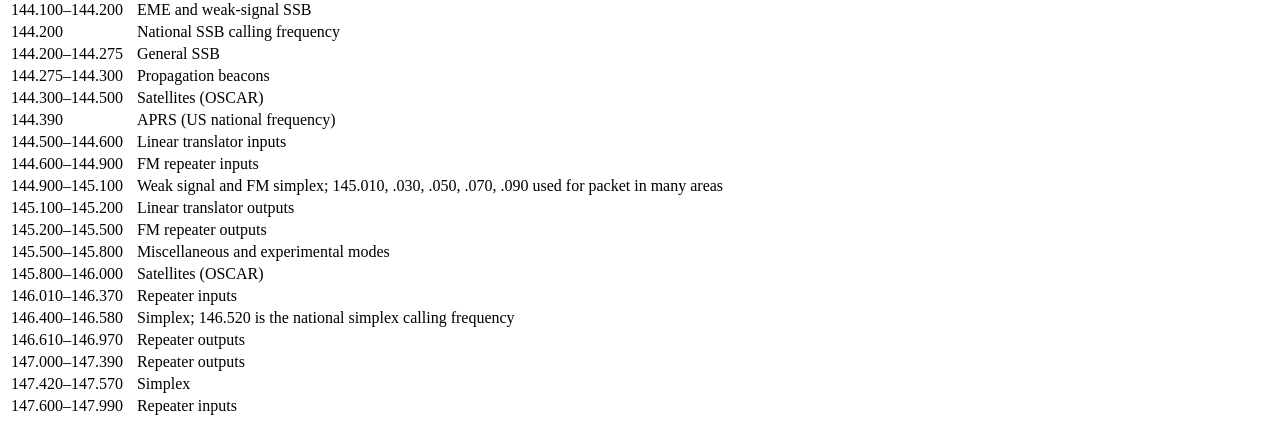
==== commit 5436e6ca: "feat: choose and swap the radio type on the Station page Radios get swapped in the field, so the rad" ====
--- a/internal/web/guide/guide.html
+++ b/internal/web/guide/guide.html
@@ -18,7 +18,7 @@
   <nav class="card">
     <a href="#settings">Station settings</a> ·
     <a href="#radio">Radio and graywolf</a> ·
-    <a href="#uvk5">Radio nodes (UV-K5/UV-K1)</a> ·
+    <a href="#uvk5">Radio types (AIOC, UV-K5/UV-K1)</a> ·
     <a href="#pizero">Pi Zero nodes</a> ·
     <a href="#testing">Testing a link</a> ·
     <a href="#bandplan">2 m band plan</a>
@@ -29,7 +29,12 @@
     <h3>Callsign (graywolf, or the radio)</h3>
     <p>The Amateur Operator's callsign, used for all messaging at this station. It is graywolf's
       station callsign, so changing it changes graywolf for everything, not just the race. On a
-      <a href="#uvk5">radio node</a> it is the radio's own callsign-SSID, set on the radio.</p>
+      <a href="#uvk5">UV-K5</a> it is the radio's own callsign-SSID, saved in the radio.</p>
+    <h3>Radio (Radio type, Check radio)</h3>
+    <p><strong>Radio type</strong> is the kind of radio this node sends through: a radio on an AIOC cable
+      (graywolf), or a UV-K5 V3 / UV-K1 on USB-C. Changing it restarts the app for about 10 seconds; it can be
+      done mid-race when a radio is swapped (see <a href="#uvk5">Radio types</a>). <strong>Check radio</strong>
+      checks the chosen radio without transmitting.</p>
     <h3>Race settings</h3>
     <dl>
       <dt>Role</dt><dd>Checkpoint or HQ. It can only change before the race starts (or after a reset).</dd>
@@ -49,8 +54,8 @@
     <p>Radio tunables. The defaults suit most races; change them only after a link check shows a reason to.</p>
     <dl>
       <dt>Digipeater path</dt><dd>Blank = direct (the default). See <a href="#radio">paths</a> below. A
-        <a href="#uvk5">radio node</a> uses the radio's own Path setting instead.</dd>
-      <dt>graywolf channel</dt><dd>0 = graywolf's default transmit channel. Not used on a radio node.</dd>
+        <a href="#uvk5">UV-K5</a> uses the radio's own Path setting instead.</dd>
+      <dt>graywolf channel</dt><dd>0 = graywolf's default transmit channel. Not used with a UV-K5.</dd>
       <dt>Heartbeat every (s)</dt><dd>How often an idle checkpoint tells HQ it is alive. Default 300, range 60–3600.</dd>
       <dt>Batch after (s)</dt><dd>How long to collect bibs before sending a report. Default 20, range 5–300.</dd>
       <dt>Batches in flight</dt><dd>Reports sent before waiting for HQ's acknowledgements. Default 4, range 1–8.</dd>
@@ -77,12 +82,32 @@
   </section>
 
   <section id="uvk5">
-    <h2>Radio nodes (UV-K5/UV-K1)</h2>
-    <p>A node can use a <strong>UV-K5 V3 or UV-K1 with the custom APRS firmware</strong>, plugged into the Pi by
-      USB-C, instead of graywolf and an AIOC. The radio does the packet work itself, so any Pi has CPU to spare.
-      Radio nodes and graywolf nodes work together in one race on one frequency. Radio nodes are meant for
-      <strong>checkpoints</strong>; keep HQ on graywolf.</p>
-    <h3>Before the race, on the radio</h3>
+    <h2>Radio types (AIOC, UV-K5/UV-K1)</h2>
+    <p>Every node can send through either kind of radio. Choose it on <strong>Station → Radio → Radio type</strong>:</p>
+    <ul>
+      <li><strong>Radio with an AIOC cable (graywolf)</strong>: any 2 m radio on an AIOC (or other sound-card)
+        cable; graywolf on this node is the modem. See <a href="#radio">Radio and graywolf</a>.</li>
+      <li><strong>UV-K5 V3 / UV-K1 on USB-C (APRS firmware)</strong>: the radio does the packet work itself, so any
+        Pi has CPU to spare. It suits <strong>checkpoints</strong> best; HQ is happier on graywolf, which has no
+        5-second gap between packets.</li>
+    </ul>
+    <p>Nodes with either radio work together in one race on one frequency. A type that can't be used on this
+      node is marked "not available", with the reason.</p>
+    <h3>Swapping a radio, also mid-race</h3>
+    <ol>
+      <li>Connect the new radio and set it up (below for a UV-K5; graywolf's audio and PTT for an AIOC radio).</li>
+      <li>Choose its type under <strong>Radio type</strong> and press <strong>Change radio type</strong>, then
+        confirm.</li>
+      <li>The app restarts with the new radio in about 10 seconds; this page reloads by itself. A bib logged
+        meanwhile shows NOT confirmed: tap LOG again (it is never logged twice).</li>
+      <li>Run <strong>Check radio</strong>. If the callsign is wrong, set it with Callsign at the top of this
+        page.</li>
+      <li>Unplug or switch off the old radio: graywolf keeps running, and would still digipeat or beacon if set
+        to.</li>
+    </ol>
+    <p>Nothing is lost: entries are kept, and reports HQ hasn't acknowledged go out again through the new radio
+      (HQ ignores repeats).</p>
+    <h3>Before the race, on a UV-K5</h3>
     <ul>
       <li><strong>Firmware:</strong> the APRS firmware with protocol revision 1 or later (message queue, line
         numbers, SENT/DROP reports). An older one is refused: Check radio says "firmware too old: reflash".</li>
@@ -94,7 +119,7 @@
         WIDE1-1,WIDE2-1 doubles the airtime of every message on a local race.</li>
       <li><strong>Battery charged</strong>: a low battery stops transmitting.</li>
     </ul>
-    <h3>What to expect</h3>
+    <h3>What to expect with a UV-K5</h3>
     <ul>
       <li><strong>Check radio</strong> shows: the connection and firmware, callsign, whether the radio would
         transmit now (and if not, why: no callsign, APRS off, out of band, not FM, battery, busy), frequency,
@@ -174,7 +199,7 @@
         modem keeps up with its audio. Nothing is transmitted. The Race page shows its summary before Start.
         It also checks that the radio cable's sound card is actually plugged in: graywolf keeps listing a
         cable that has dropped off USB.</li>
-      <li><strong>"Radio not connected"</strong> on a <a href="#uvk5">radio node</a>: see that section.</li>
+      <li><strong>"Radio not connected"</strong> with a <a href="#uvk5">UV-K5</a>: see that section.</li>
       <li><strong>"Radio cable missing"</strong> (keypad, panel, graywolf card, Check radio): the AIOC is
         unplugged or dropped off USB, so nothing is sent or received even though graywolf looks fine. A
         checkpoint holds its reports meanwhile (entries are kept and batched, no retries are spent) and sends
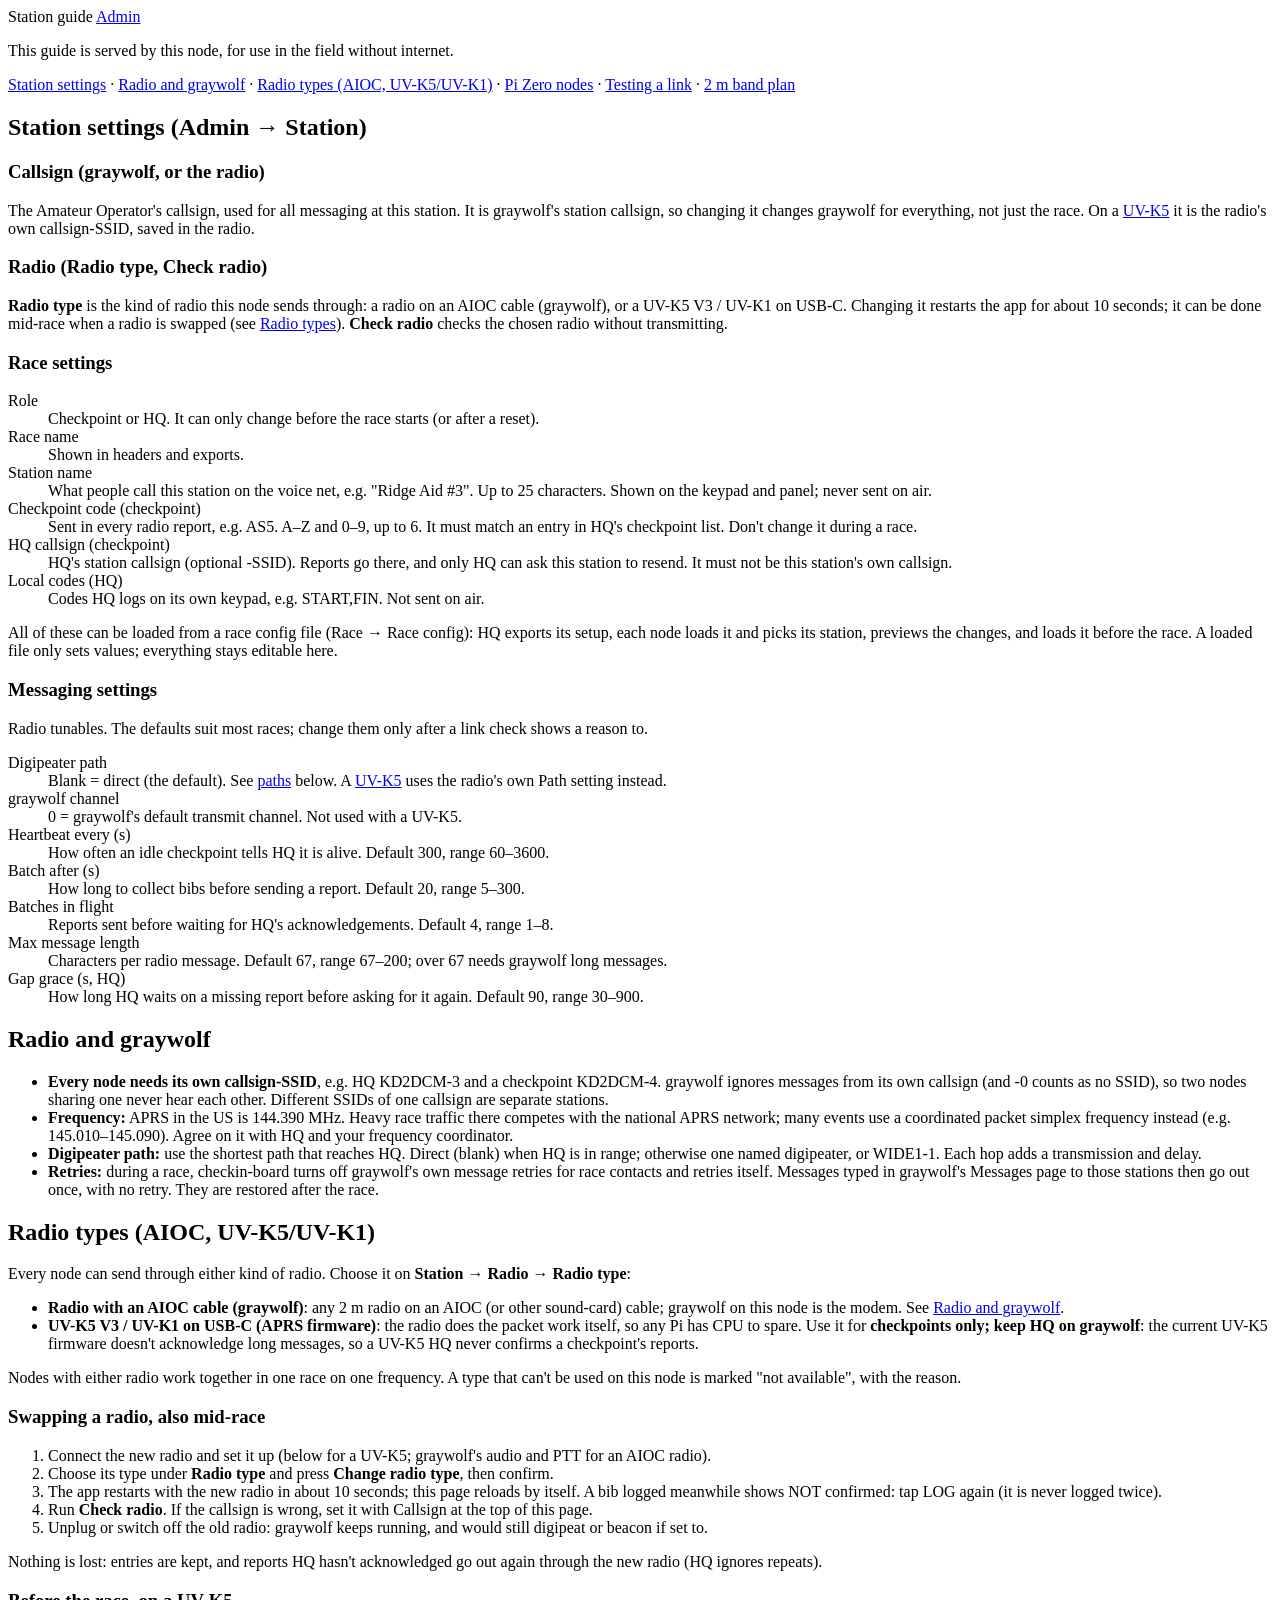
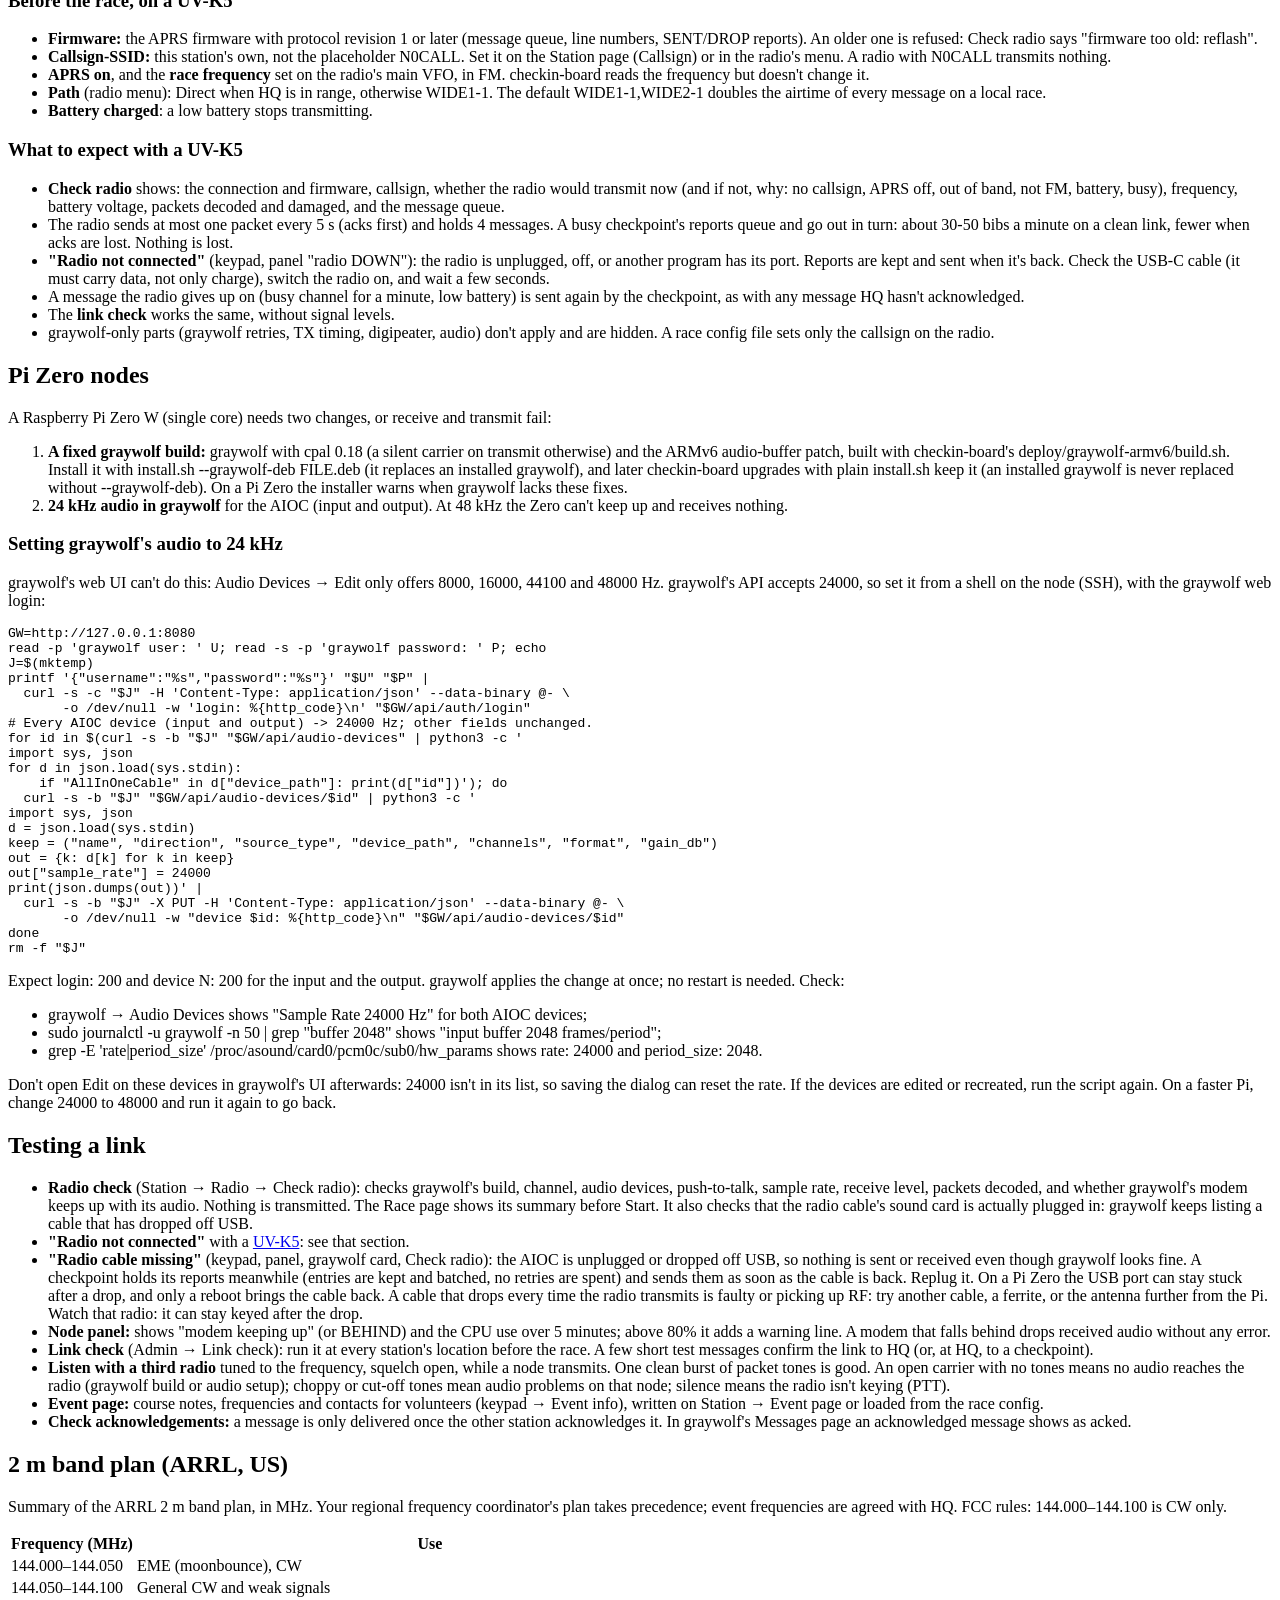
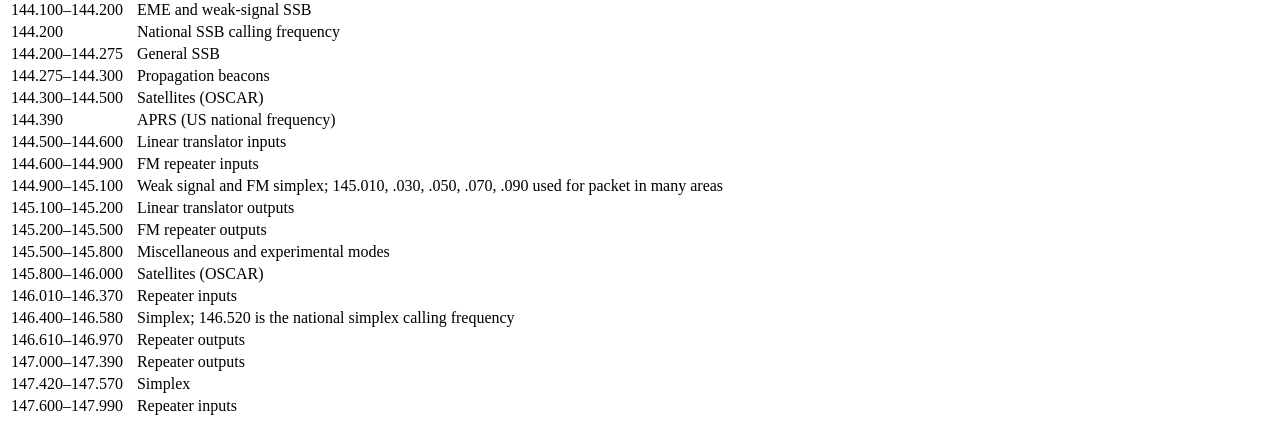
==== commit 6f3de90c: "docs: UV-K5 bench findings; UV-K5s for checkpoints only until the firmware acks long messages Co-Aut" ====
--- a/internal/web/guide/guide.html
+++ b/internal/web/guide/guide.html
@@ -88,8 +88,8 @@
       <li><strong>Radio with an AIOC cable (graywolf)</strong>: any 2 m radio on an AIOC (or other sound-card)
         cable; graywolf on this node is the modem. See <a href="#radio">Radio and graywolf</a>.</li>
       <li><strong>UV-K5 V3 / UV-K1 on USB-C (APRS firmware)</strong>: the radio does the packet work itself, so any
-        Pi has CPU to spare. It suits <strong>checkpoints</strong> best; HQ is happier on graywolf, which has no
-        5-second gap between packets.</li>
+        Pi has CPU to spare. Use it for <strong>checkpoints only; keep HQ on graywolf</strong>: the current UV-K5
+        firmware doesn't acknowledge long messages, so a UV-K5 HQ never confirms a checkpoint's reports.</li>
     </ul>
     <p>Nodes with either radio work together in one race on one frequency. A type that can't be used on this
       node is marked "not available", with the reason.</p>
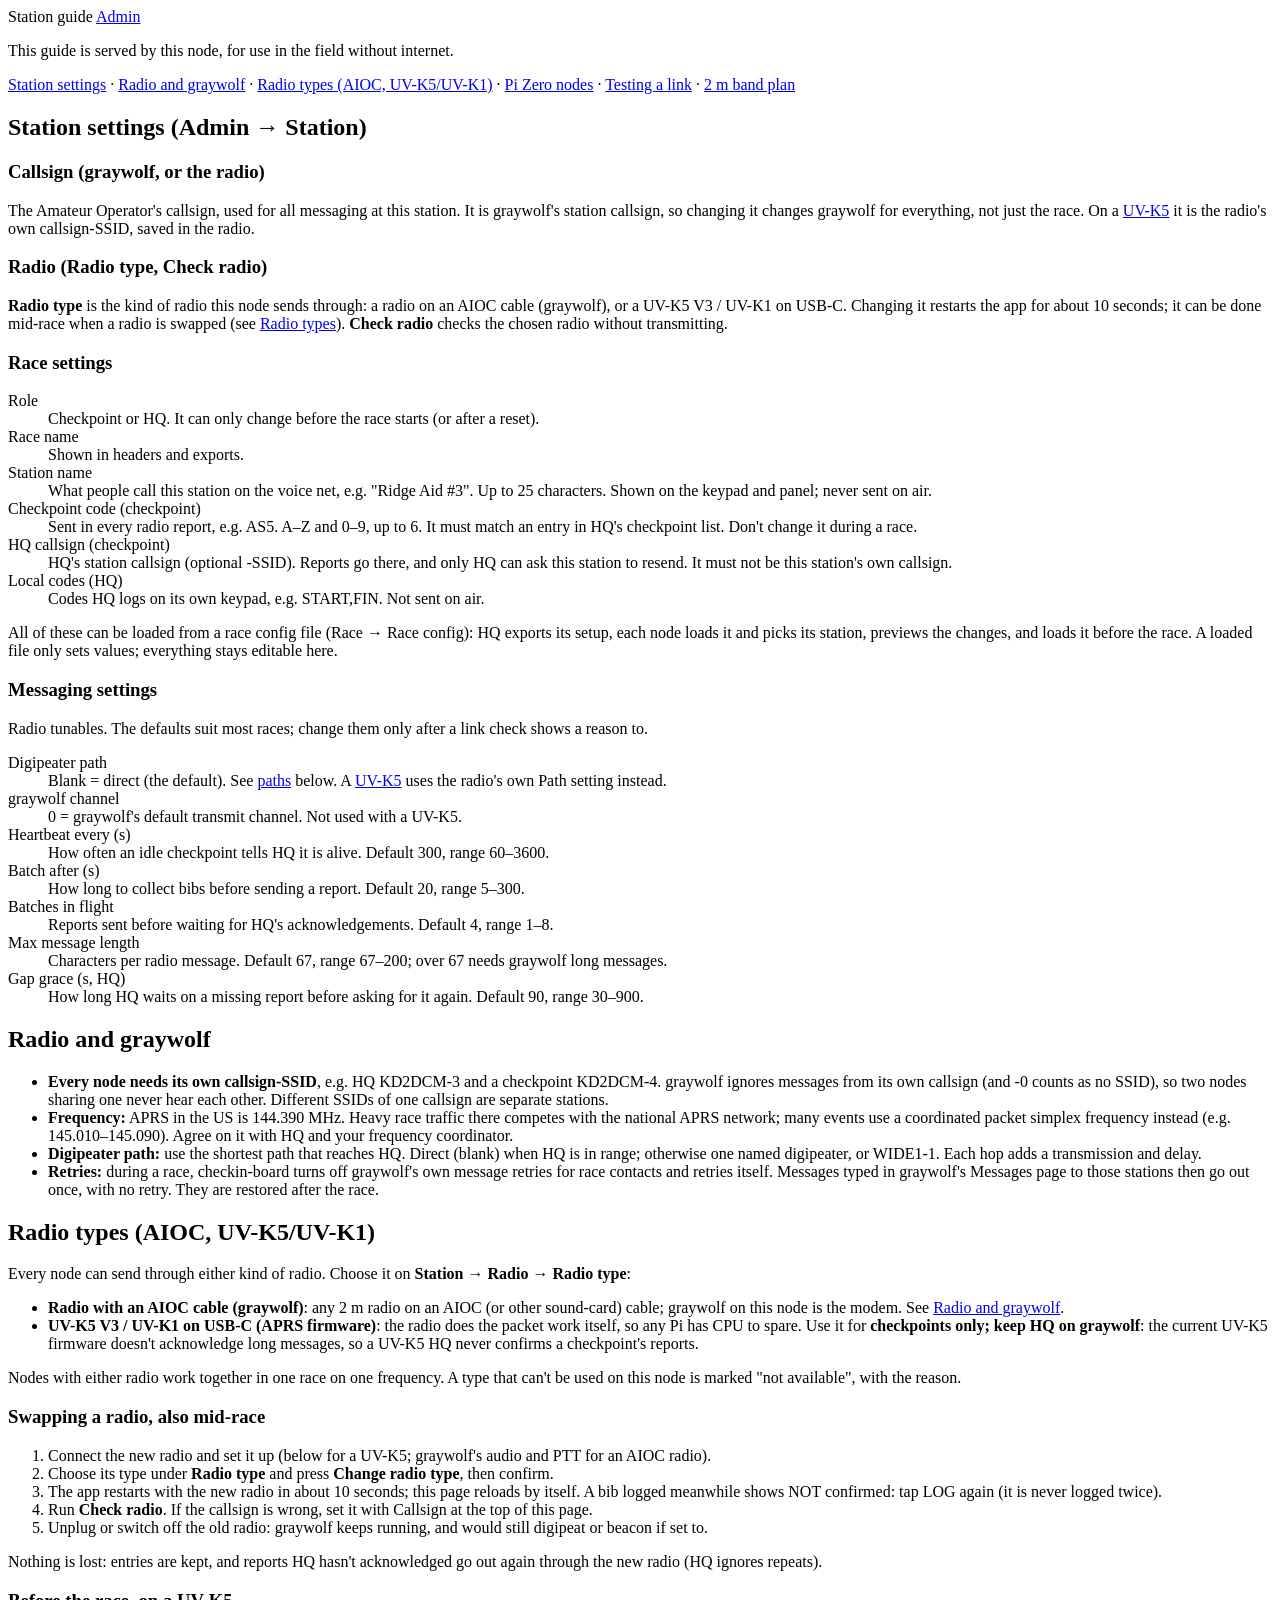
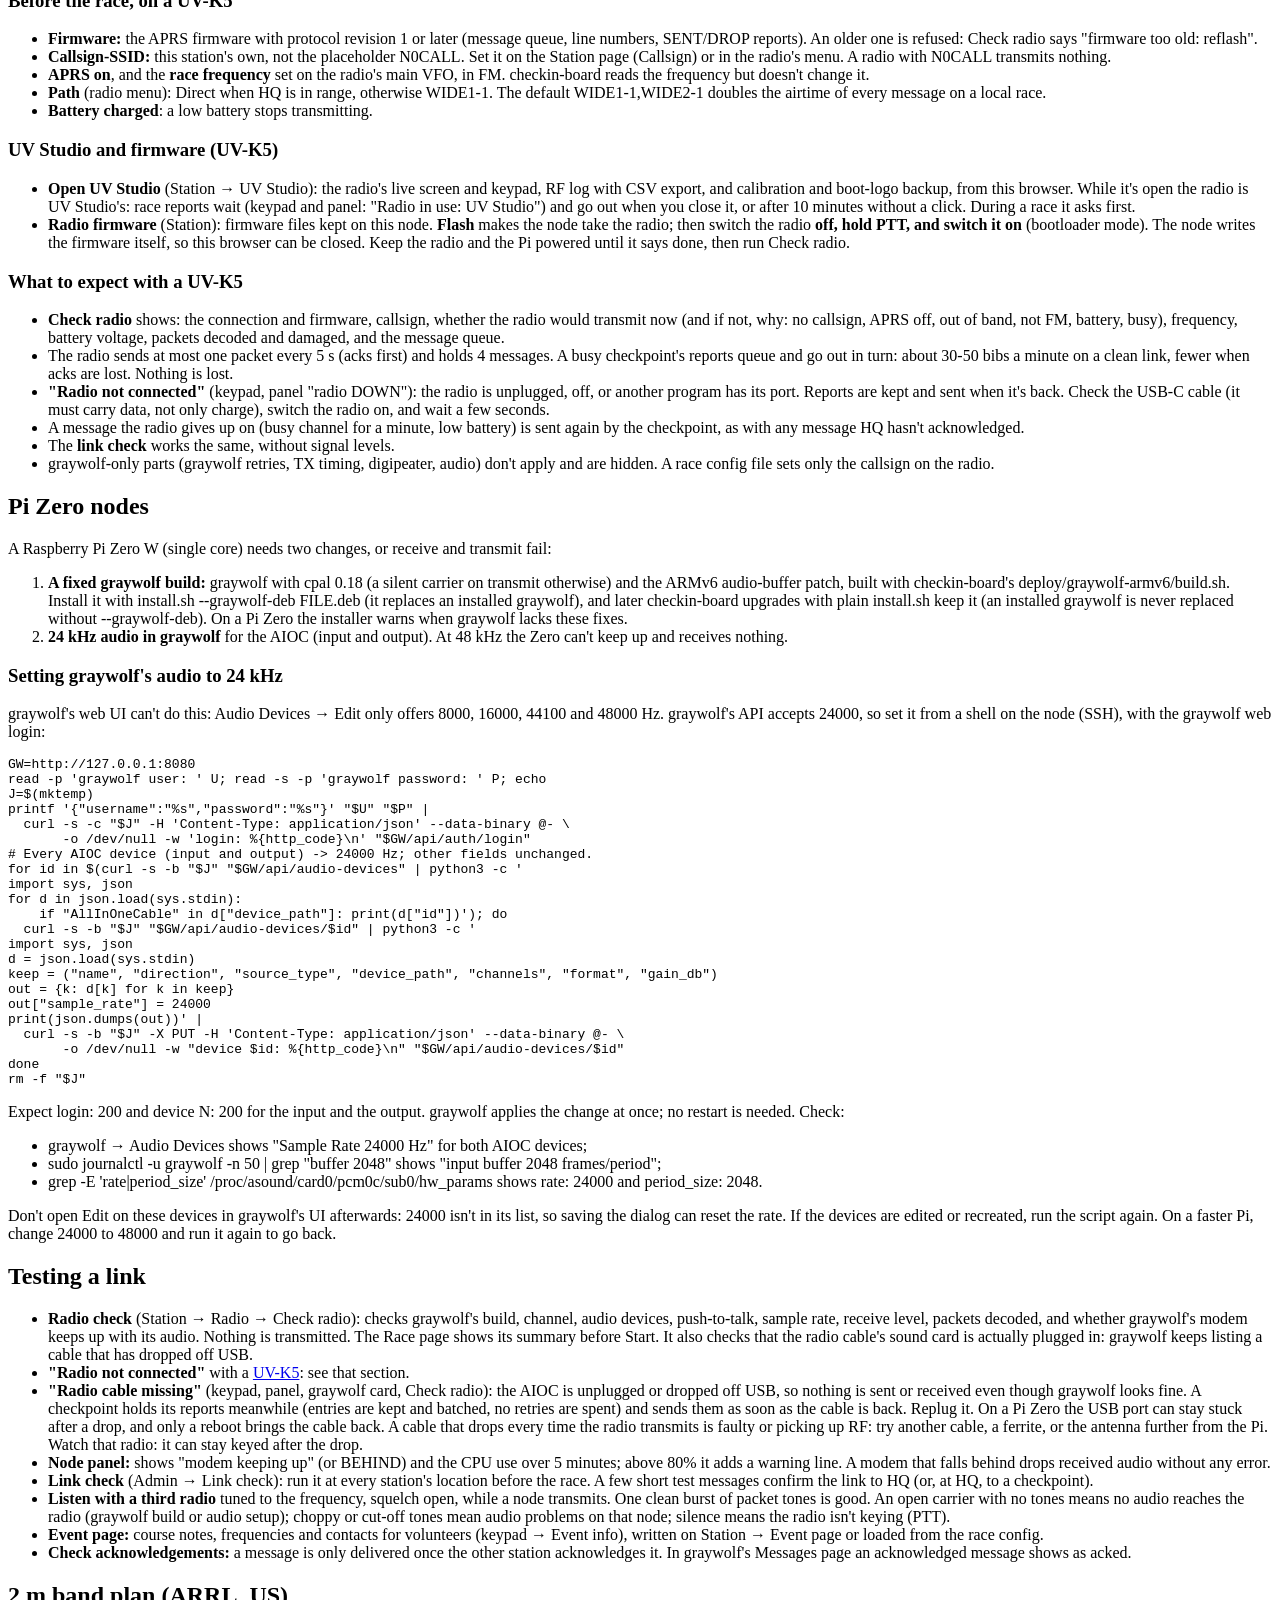
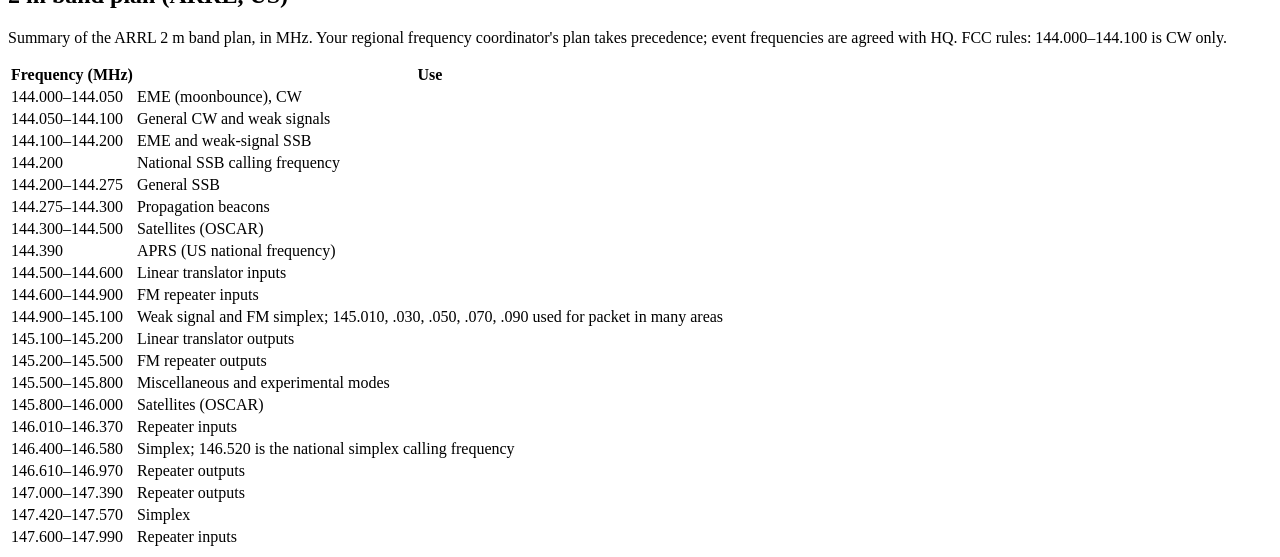
==== commit 93a7cb7f: "feat: UV Studio on UV-K5 nodes, and firmware flashed by the node UV Studio (Armel FAUVEAU, Apache-2." ====
--- a/internal/web/guide/guide.html
+++ b/internal/web/guide/guide.html
@@ -118,6 +118,17 @@
       <li><strong>Path</strong> (radio menu): Direct when HQ is in range, otherwise WIDE1-1. The default
         WIDE1-1,WIDE2-1 doubles the airtime of every message on a local race.</li>
       <li><strong>Battery charged</strong>: a low battery stops transmitting.</li>
+    </ul>
+    <h3>UV Studio and firmware (UV-K5)</h3>
+    <ul>
+      <li><strong>Open UV Studio</strong> (Station → UV Studio): the radio's live screen and keypad, RF log with CSV
+        export, and calibration and boot-logo backup, from this browser. While it's open the radio is UV Studio's:
+        race reports wait (keypad and panel: "Radio in use: UV Studio") and go out when you close it, or after 10
+        minutes without a click. During a race it asks first.</li>
+      <li><strong>Radio firmware</strong> (Station): firmware files kept on this node. <strong>Flash</strong> makes
+        the node take the radio; then switch the radio <strong>off, hold PTT, and switch it on</strong> (bootloader
+        mode). The node writes the firmware itself, so this browser can be closed. Keep the radio and the Pi
+        powered until it says done, then run Check radio.</li>
     </ul>
     <h3>What to expect with a UV-K5</h3>
     <ul>
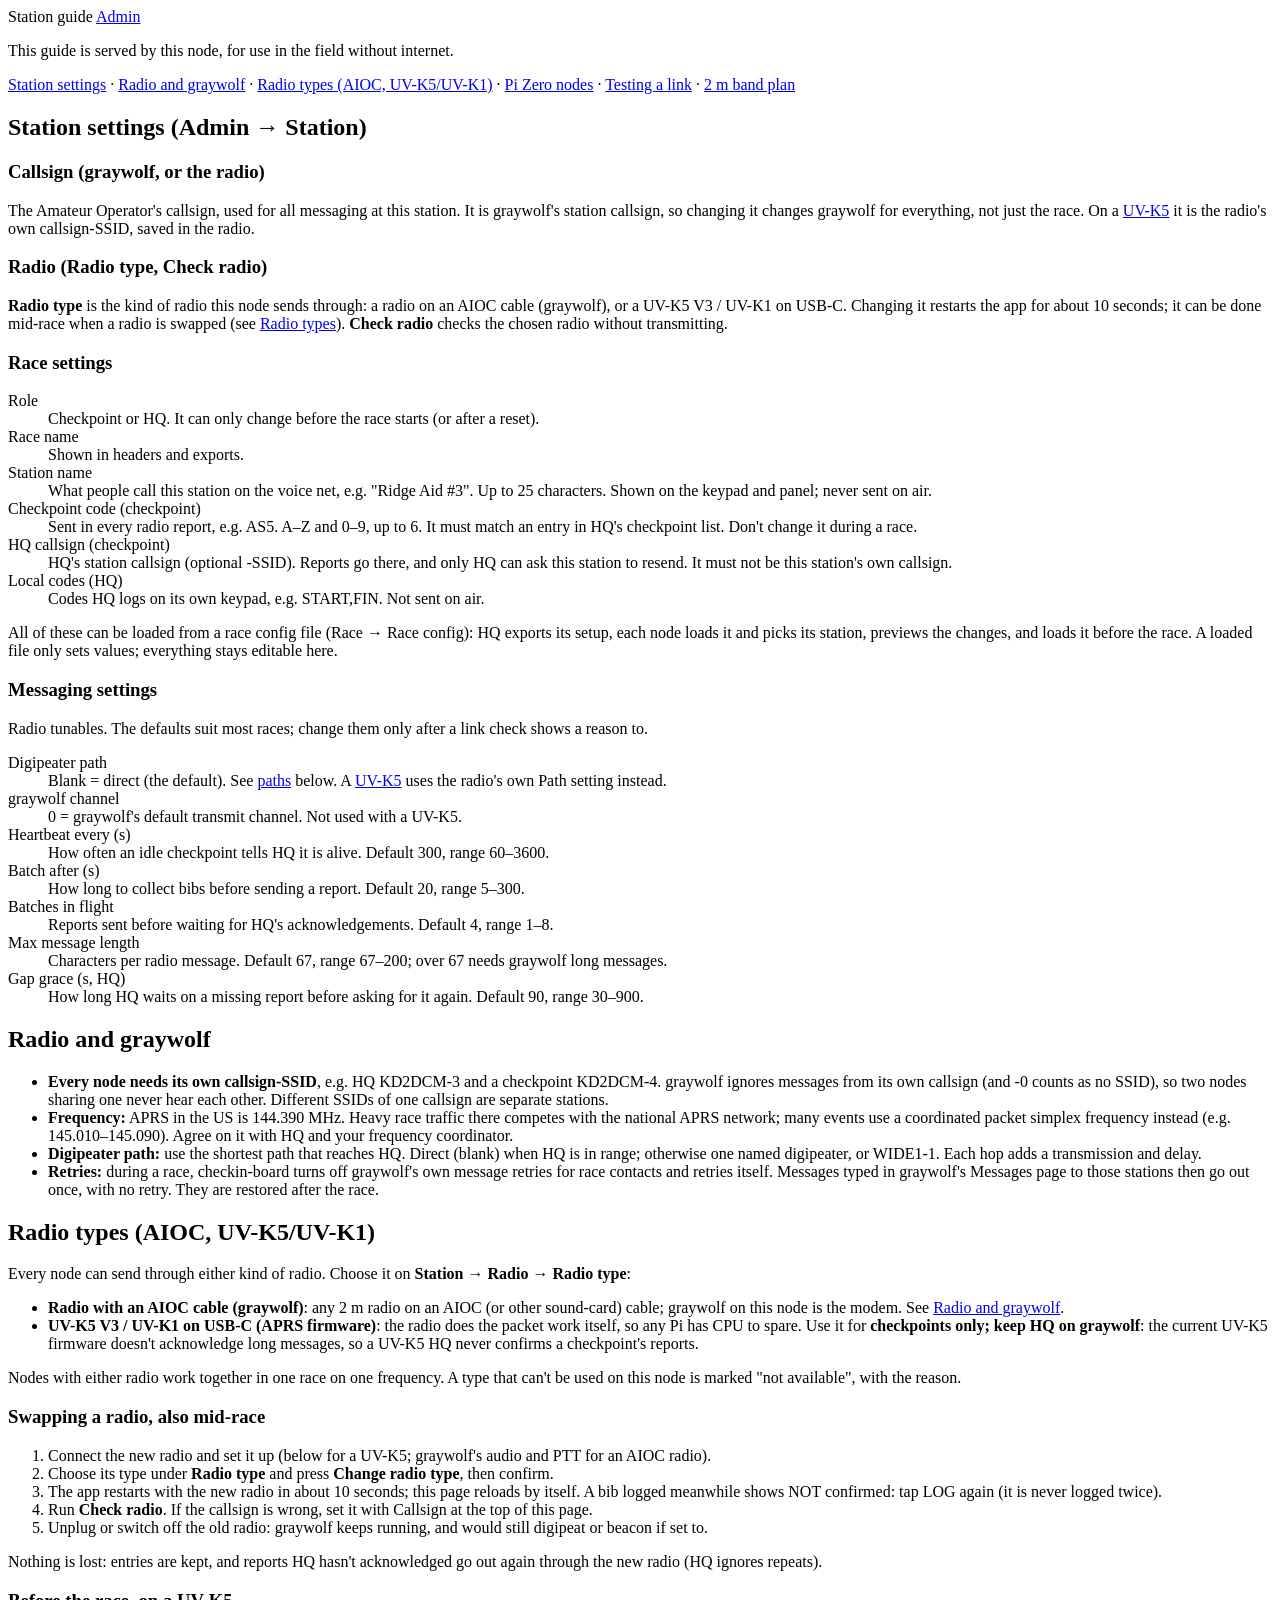
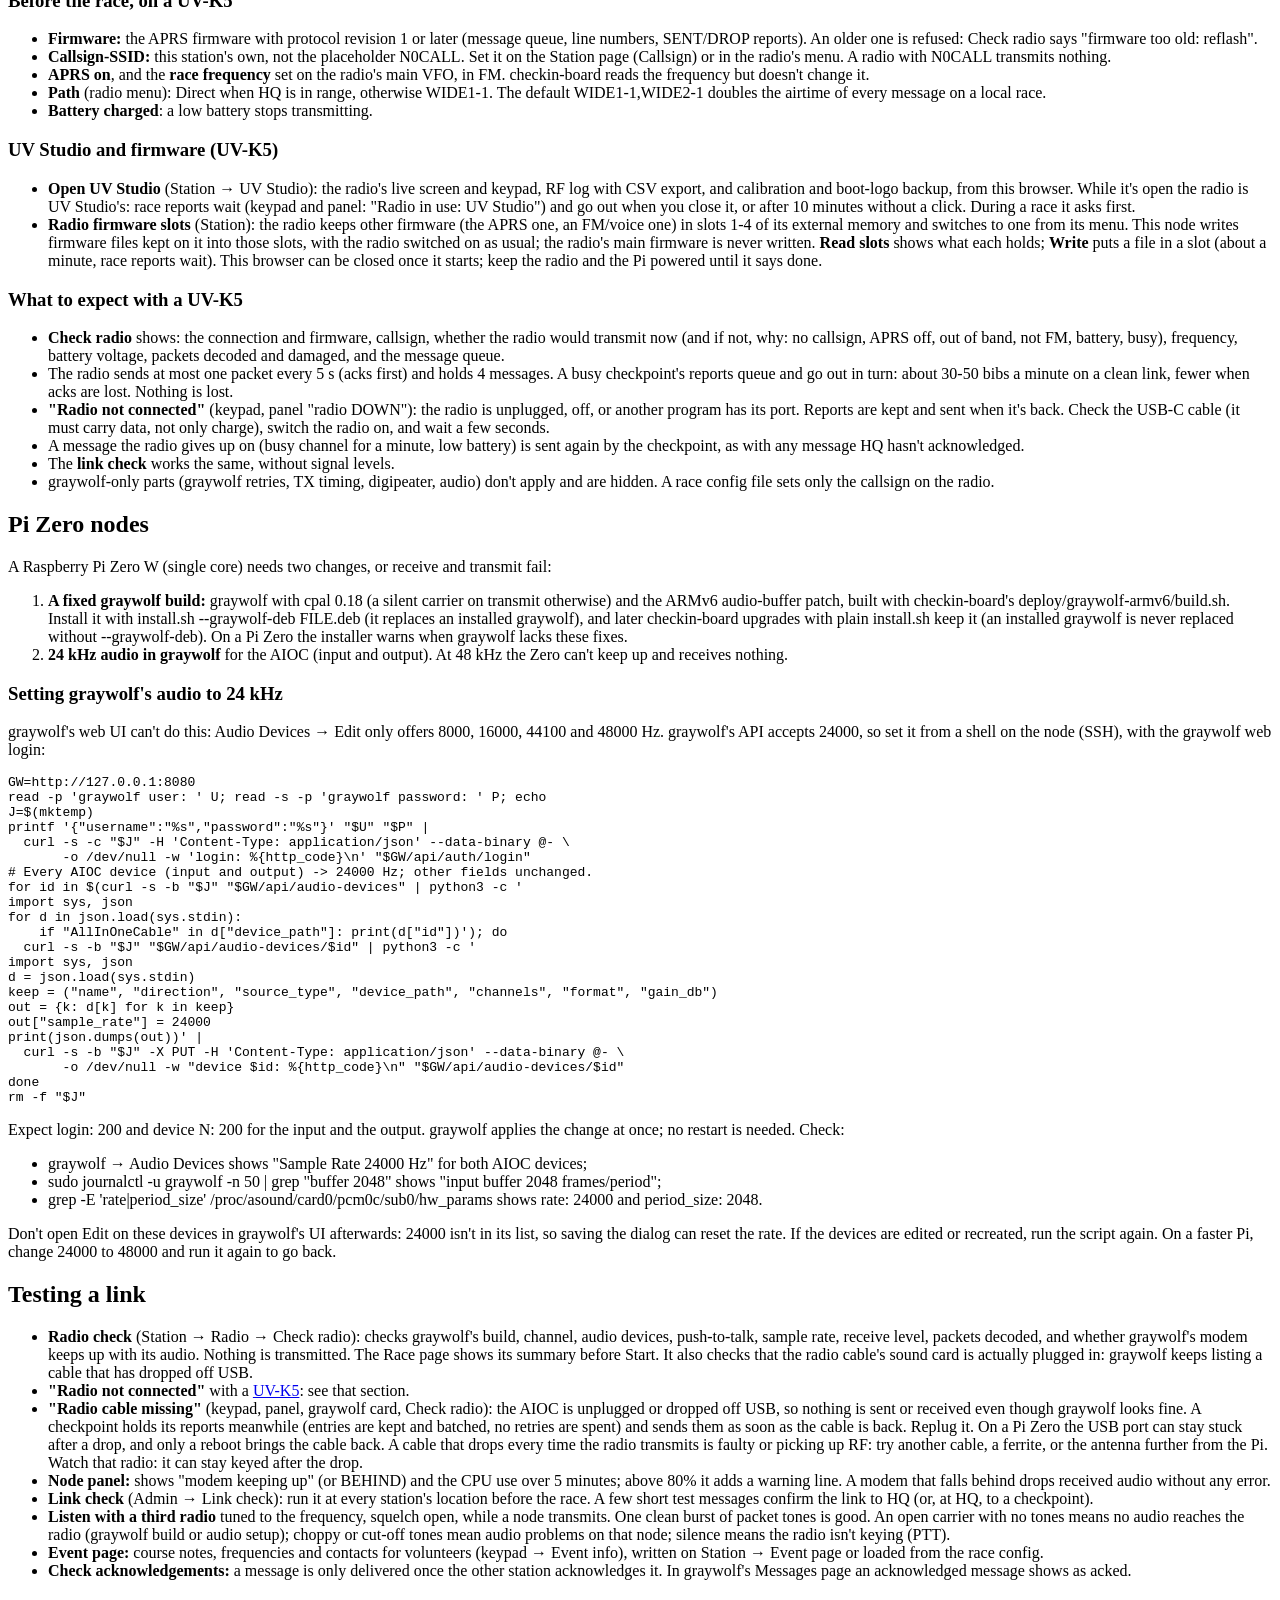
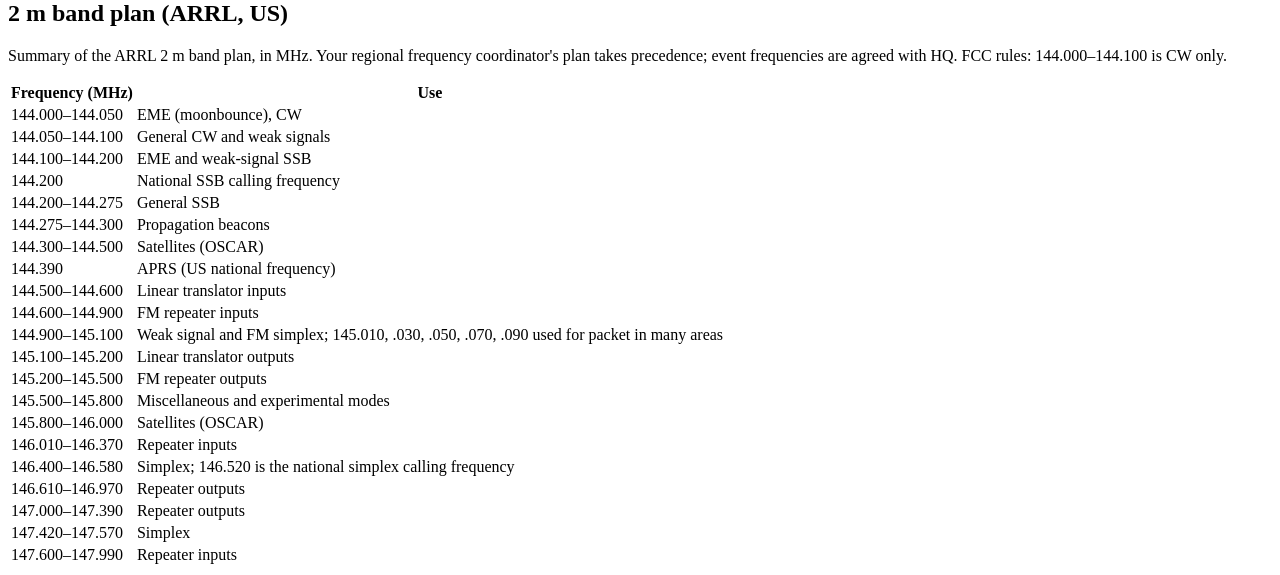
==== commit c847f453: "feat: write the radio's firmware slots instead of flashing its bootloader The user's direction: the " ====
--- a/internal/web/guide/guide.html
+++ b/internal/web/guide/guide.html
@@ -125,10 +125,12 @@
         export, and calibration and boot-logo backup, from this browser. While it's open the radio is UV Studio's:
         race reports wait (keypad and panel: "Radio in use: UV Studio") and go out when you close it, or after 10
         minutes without a click. During a race it asks first.</li>
-      <li><strong>Radio firmware</strong> (Station): firmware files kept on this node. <strong>Flash</strong> makes
-        the node take the radio; then switch the radio <strong>off, hold PTT, and switch it on</strong> (bootloader
-        mode). The node writes the firmware itself, so this browser can be closed. Keep the radio and the Pi
-        powered until it says done, then run Check radio.</li>
+      <li><strong>Radio firmware slots</strong> (Station): the radio keeps other firmware (the APRS one, an FM/voice
+        one) in slots 1-4 of its external memory and switches to one from its menu. This node writes firmware files
+        kept on it into those slots, with the radio switched on as usual; the radio's main firmware is never written.
+        <strong>Read slots</strong> shows what each holds; <strong>Write</strong> puts a file in a slot (about a
+        minute, race reports wait). This browser can be closed once it starts; keep the radio and the Pi powered
+        until it says done.</li>
     </ul>
     <h3>What to expect with a UV-K5</h3>
     <ul>
